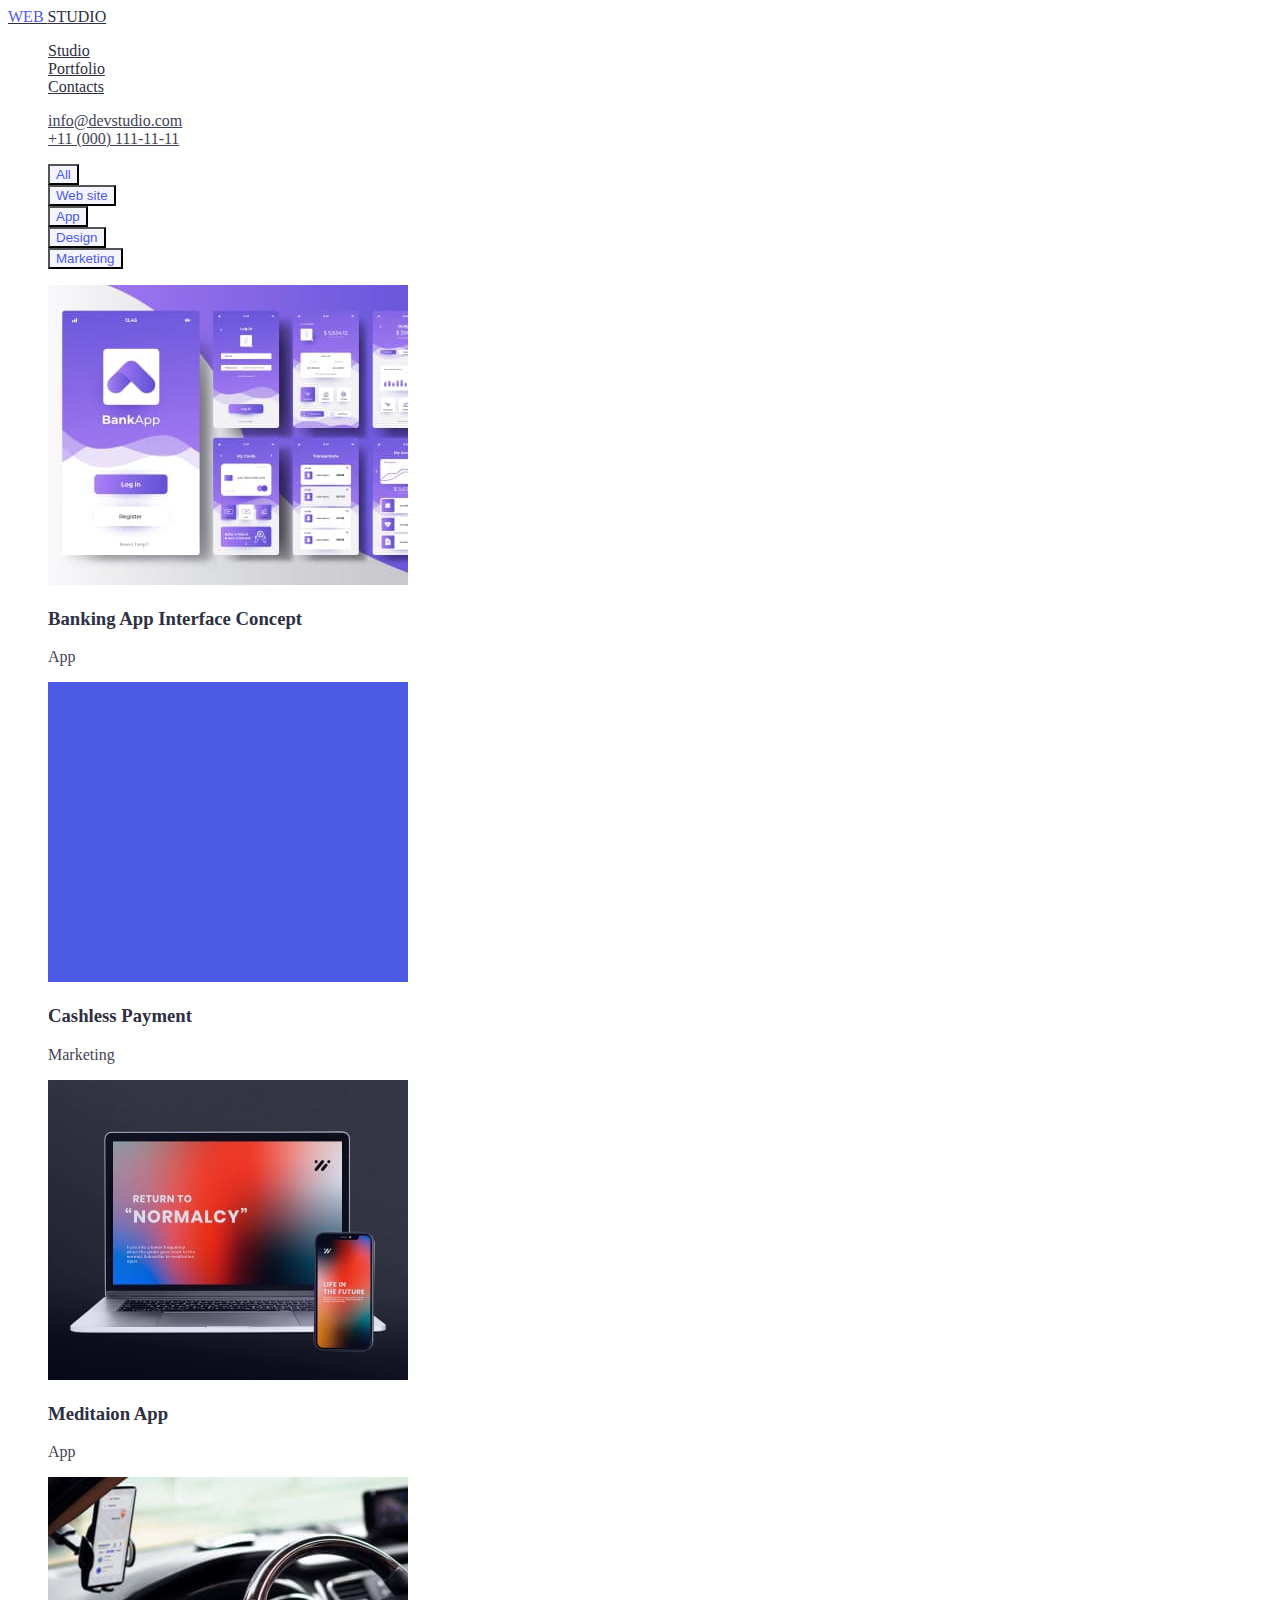
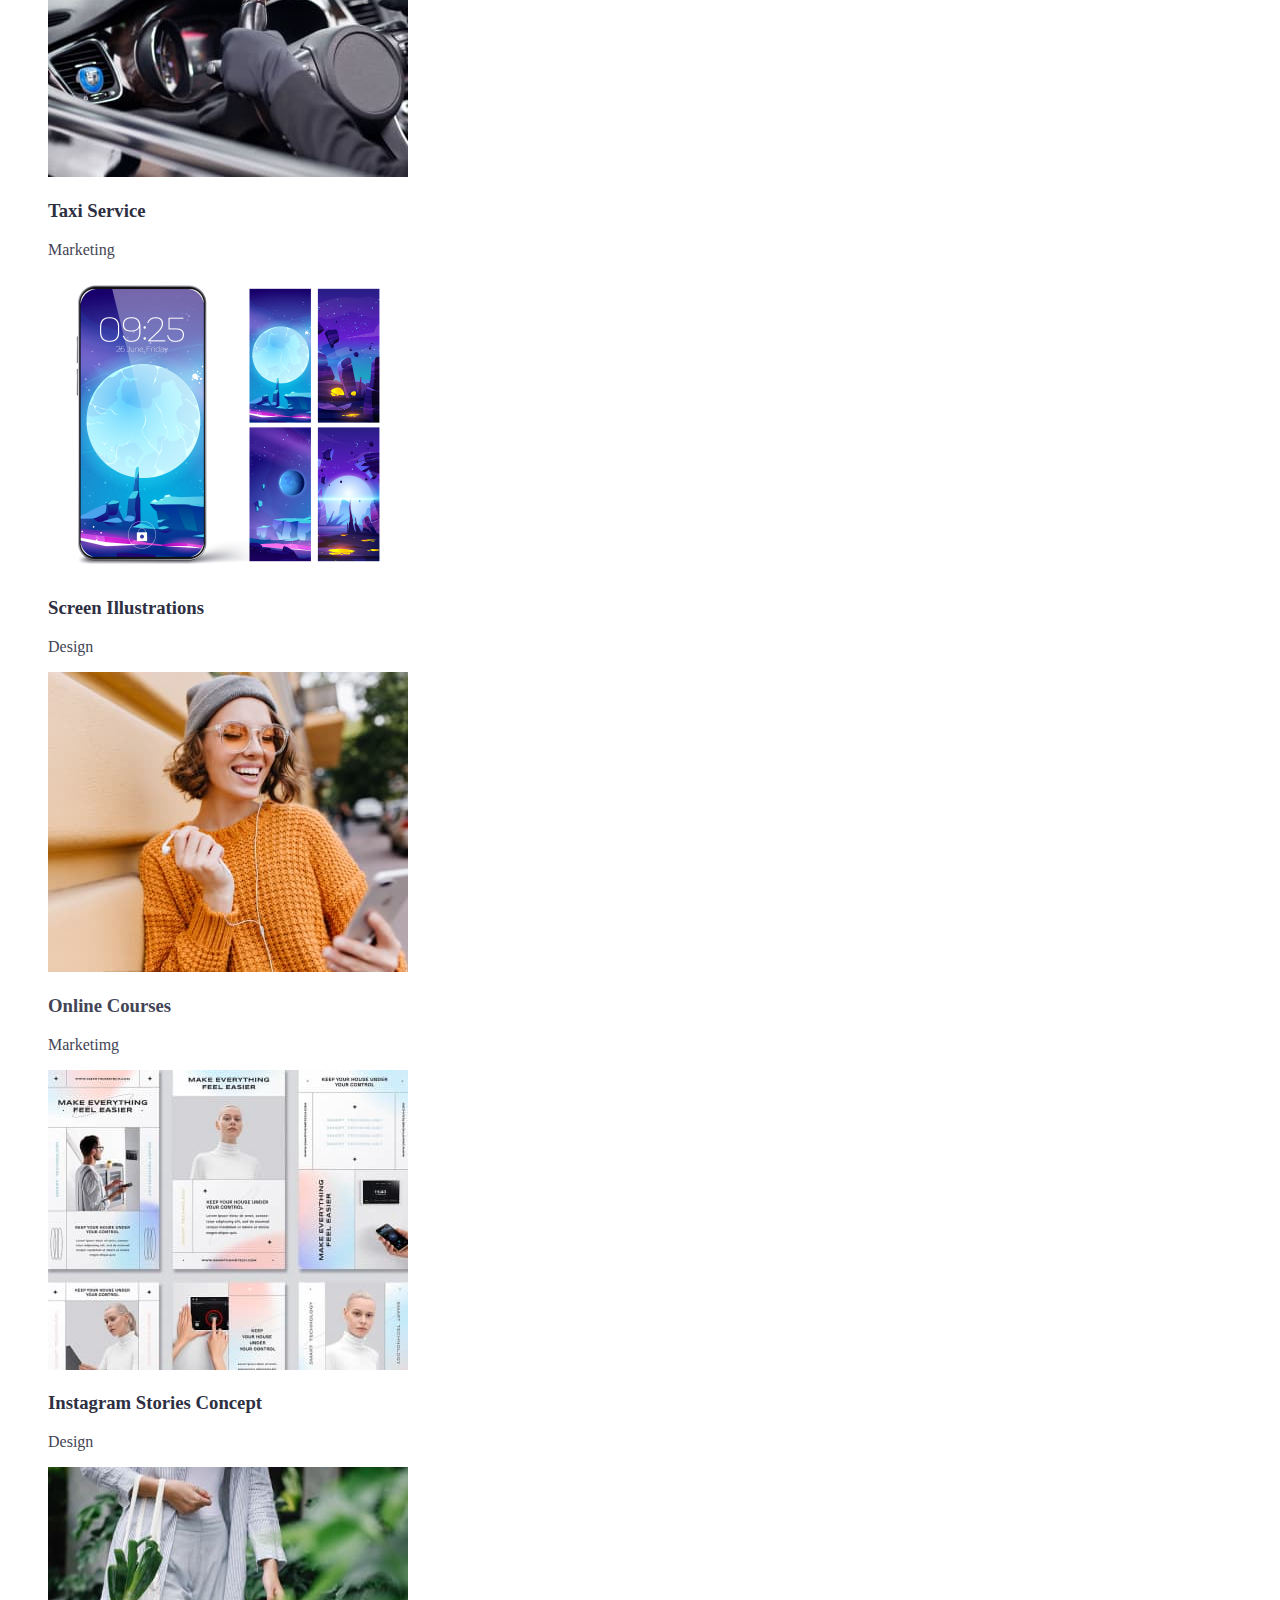
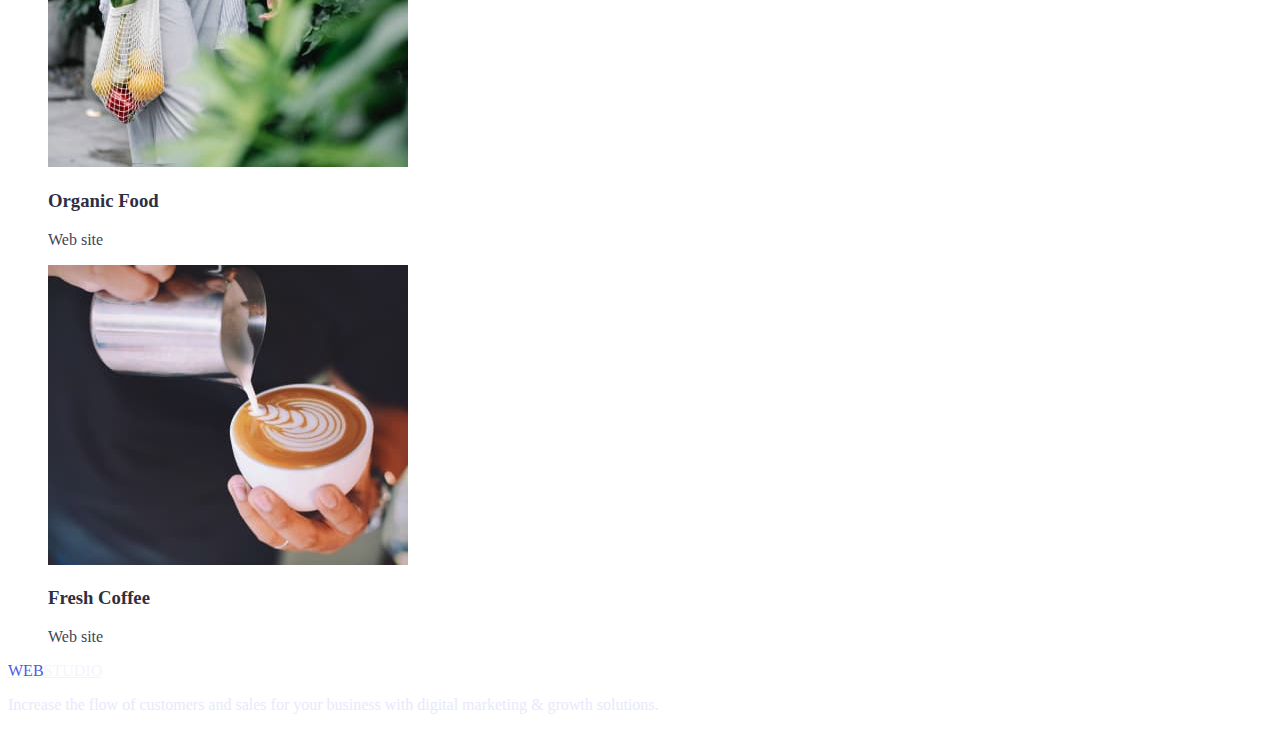
==== portfolio.html @ 8b682144 "css" ====
<!DOCTYPE html>
<html lang="en">
  <head>
    <meta charset="UTF-8" />
    <meta http-equiv="X-UA-Compatible" content="IE=edge" />
    <meta name="viewport" content="width=device-width, initial-scale=1.0" />
    <title>Portfolio</title>
    <link rel="stylesheet" href="./css/styles.css" />
  </head>
  <body>
    <header>
      <a href="./index.html" class="logo">
        <span class="webtext"> WEB </span> STUDIO
      </a>
      <nav>
        <ul class="site-nav">
          <li><a href="./index.html" class="link">Studio</a></li>
          <li><a href="./portfolio.html" class="link">Portfolio</a></li>
          <li><a href="" class="link">Contacts</a></li>
        </ul>
      </nav>

      <ul class="auth-nav">
        <li>
          <a href="mailto:info@devstudio.com">info@devstudio.com</a>
        </li>
        <li>
          <a href="tel:+110001111111">+11 (000) 111-11-11</a>
        </li>
      </ul>
    </header>

    <main>
      <section>
        <ul>
          <li><button type="button" class="filterbutton">All</button></li>
          <li><button type="button" class="filterbutton">Web site</button></li>
          <li><button type="button" class="filterbutton">App</button></li>
          <li><button type="button" class="filterbutton">Design</button></li>
          <li><button type="button" class="filterbutton">Marketing</button></li>
        </ul>
      </section>

      <section>
        <ul>
          <li>
            <img
              src="./images/portfolioimg1.jpg"
              alt="Banking App"
              width="360"
              height="300"
            />
            <h3 class="card-title">Banking App Interface Concept</h3>
            <p>App</p>
          </li>
          <li>
            <img
              src="./images/portfolioimg2.jpg"
              alt="Cashless Payment"
              width="360"
              height="300"
            />
            <h3 class="card-title">Cashless Payment</h3>
            <p>Marketing</p>
          </li>
          <li>
            <img
              src="./images/portfolioimg3.jpg"
              alt="App"
              width="360"
              height="300"
            />
            <h3 class="card-title">Meditaion App</h3>
            <p>App</p>
          </li>
          <li>
            <img
              src="./images/portfolioimg4.jpg"
              alt="Taxi Service"
              width="360"
              height="300"
            />
            <h3 class="card-title">Taxi Service</h3>
            <p>Marketing</p>
          </li>
          <li>
            <img
              src="./images/portfolioimg5.jpg"
              alt="Screen Illustrations"
              width="360"
              height="300"
            />
            <h3 class="card-title">Screen Illustrations</h3>
            <p>Design</p>
          </li>
          <li>
            <img
              src="./images/portfolioimg6.jpg"
              alt="Online Courses"
              width="360"
              height="300"
            />
            <h3 class="scard-title">Online Courses</h3>
            <p>Marketimg</p>
          </li>
          <li>
            <img
              src="./images/portfolioimg7.jpg"
              alt="Instagram Stories Concept"
              width="360"
              height="300"
            />
            <h3 class="card-title">Instagram Stories Concept</h3>
            <p>Design</p>
          </li>
          <li>
            <img
              src="./images/portfolioimg8.jpg"
              alt="Organic food"
              width="360"
              height="300"
            />
            <h3 class="card-title">Organic Food</h3>
            <p>Web site</p>
          </li>
          <li>
            <img
              src="./images/portfolioimg9.jpg"
              alt="Fresh Coffee"
              width="360"
              height="300"
            />
            <h3 class="card-title">Fresh Coffee</h3>
            <p>Web site</p>
          </li>
        </ul>
      </section>
    </main>

    <footer>
      <a href="./index.html" class="footer-logo">
        <span class="webtext">WEB</span>STUDIO
      </a>
      <p class="footer-text">
        Increase the flow of customers and sales for your business with digital
        marketing & growth solutions.
      </p>
    </footer>
  </body>
</html>
---- css/styles.css ----
/* колір заголовків, навігації  color: #2E2F42; */
/* колір тексту color: #434455; */
/* колір лого  ВЕБ color: #4D5AE5; */
/* колір посилань background: #4D5AE5; */
/* колір тексту футера color: #E7E9FC; */
/* колір лого футер СТУДІО та фону сект  color: #F4F4FD; */


:root {
    --main-text-color: #434455;
    --title-text-color: #2E2F42;
    --accent-text-color: #4D5AE5;
    --main-bg-color: #ffffff;
    --secondary-bg-color: #F4F4FD;
}

ul {
    list-style: none;
}

  body {
    background-color: var(--main-bg-color);
    color: var(--main-text-color);
}

.logo {
    color: var(--title-text-color);
}

.webtext {
    color: var(--accent-text-color);
}

.site-nav .link {
color: var(--title-text-color);
}

.auth-nav a {
    color: var(--main-text-color);
}

.site-nav .link:hover, .site-nav .link:focus {
    color:var(--main-text-color);}

.site-nav .link:active {
    color: var(--accent-text-color);
}

.auth-nav a:hover, .auth-nav a:focus {
    color: var(--accent-text-color);
}


.orderbutton {
background-color: var(--accent-text-color);
color: var(--main-bg-color);
}


.section-title {
    color:var(--title-text-color);
}

.features-title {
    color: var(--title-text-color);
}

.team-name {
    color: var(--title-text-color);
}

.card-title {
    color: var(--title-text-color);
}


.filterbutton {
    background-color: var(--secondary-bg-color);
    color: var(--accent-text-color);
}

.footer-text {
    color: #E7E9FC;
}

.footer-logo {
    color: #F4F4FD;
}
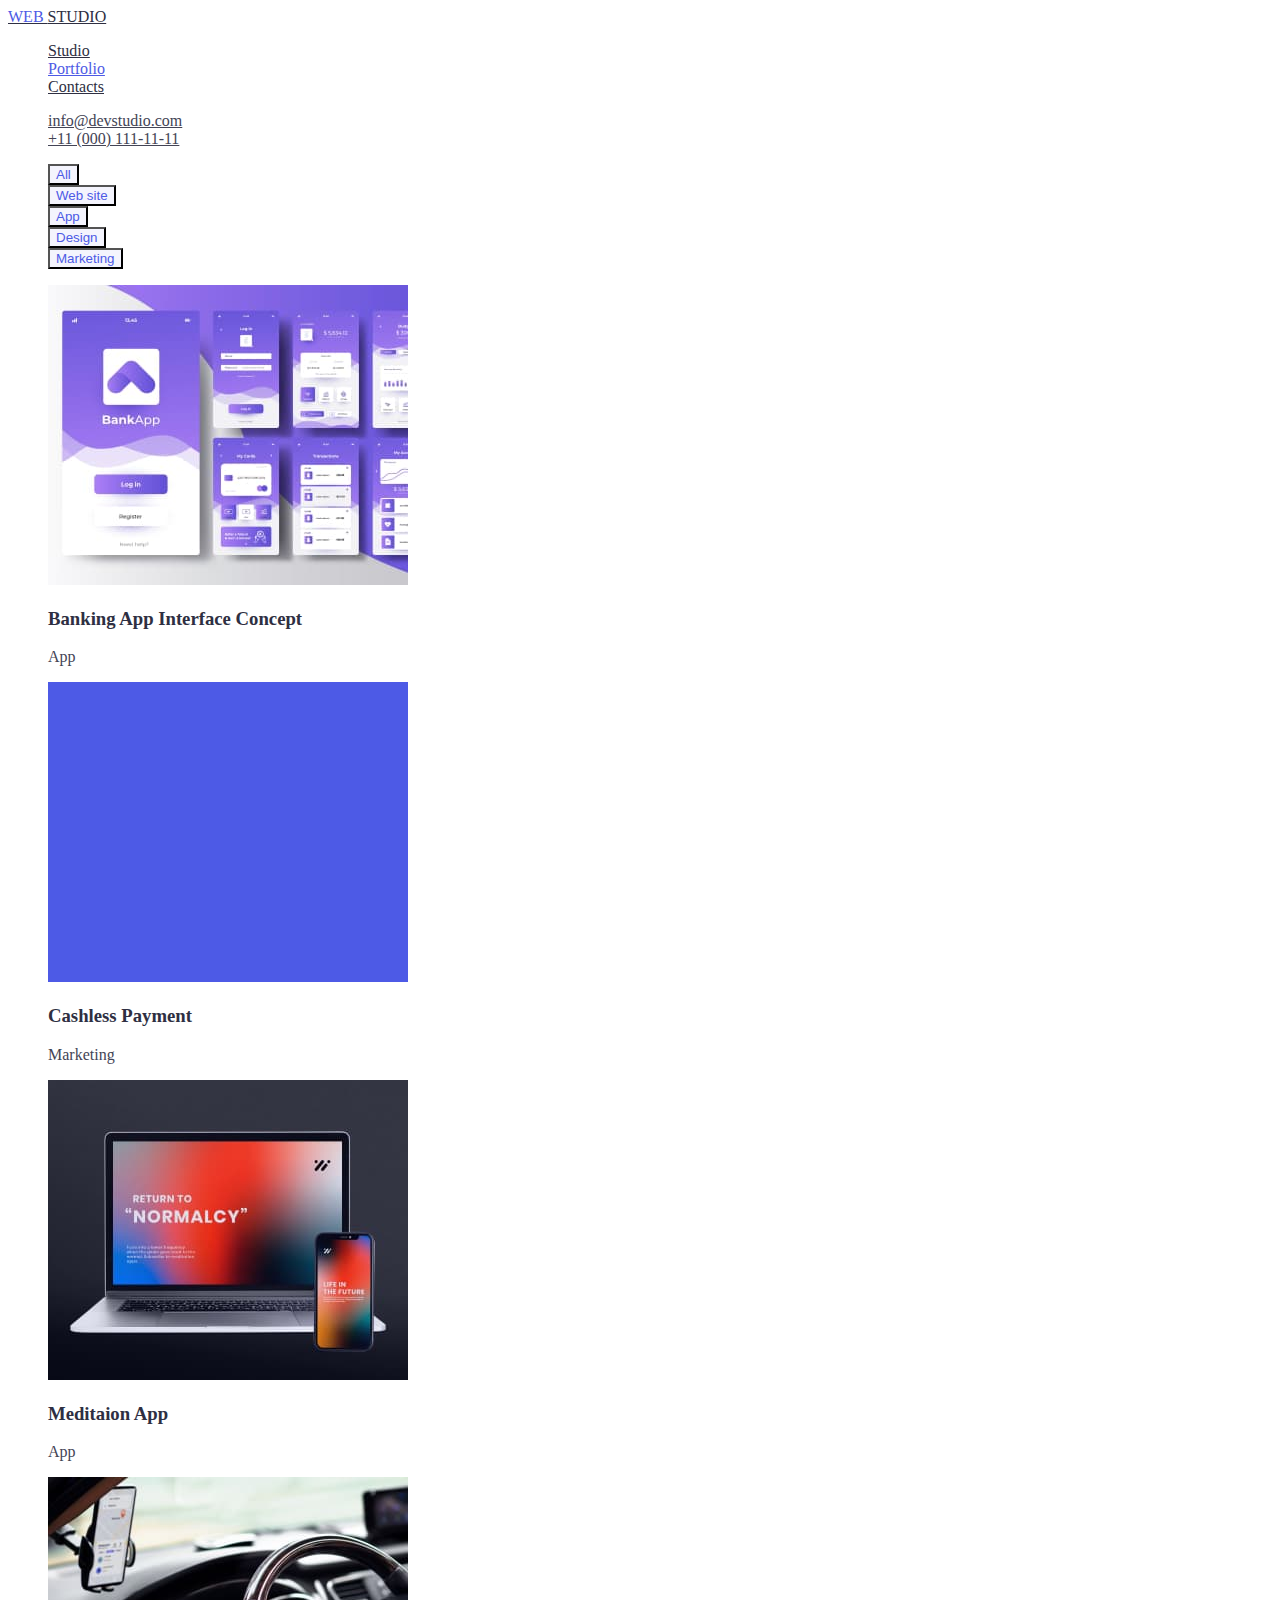
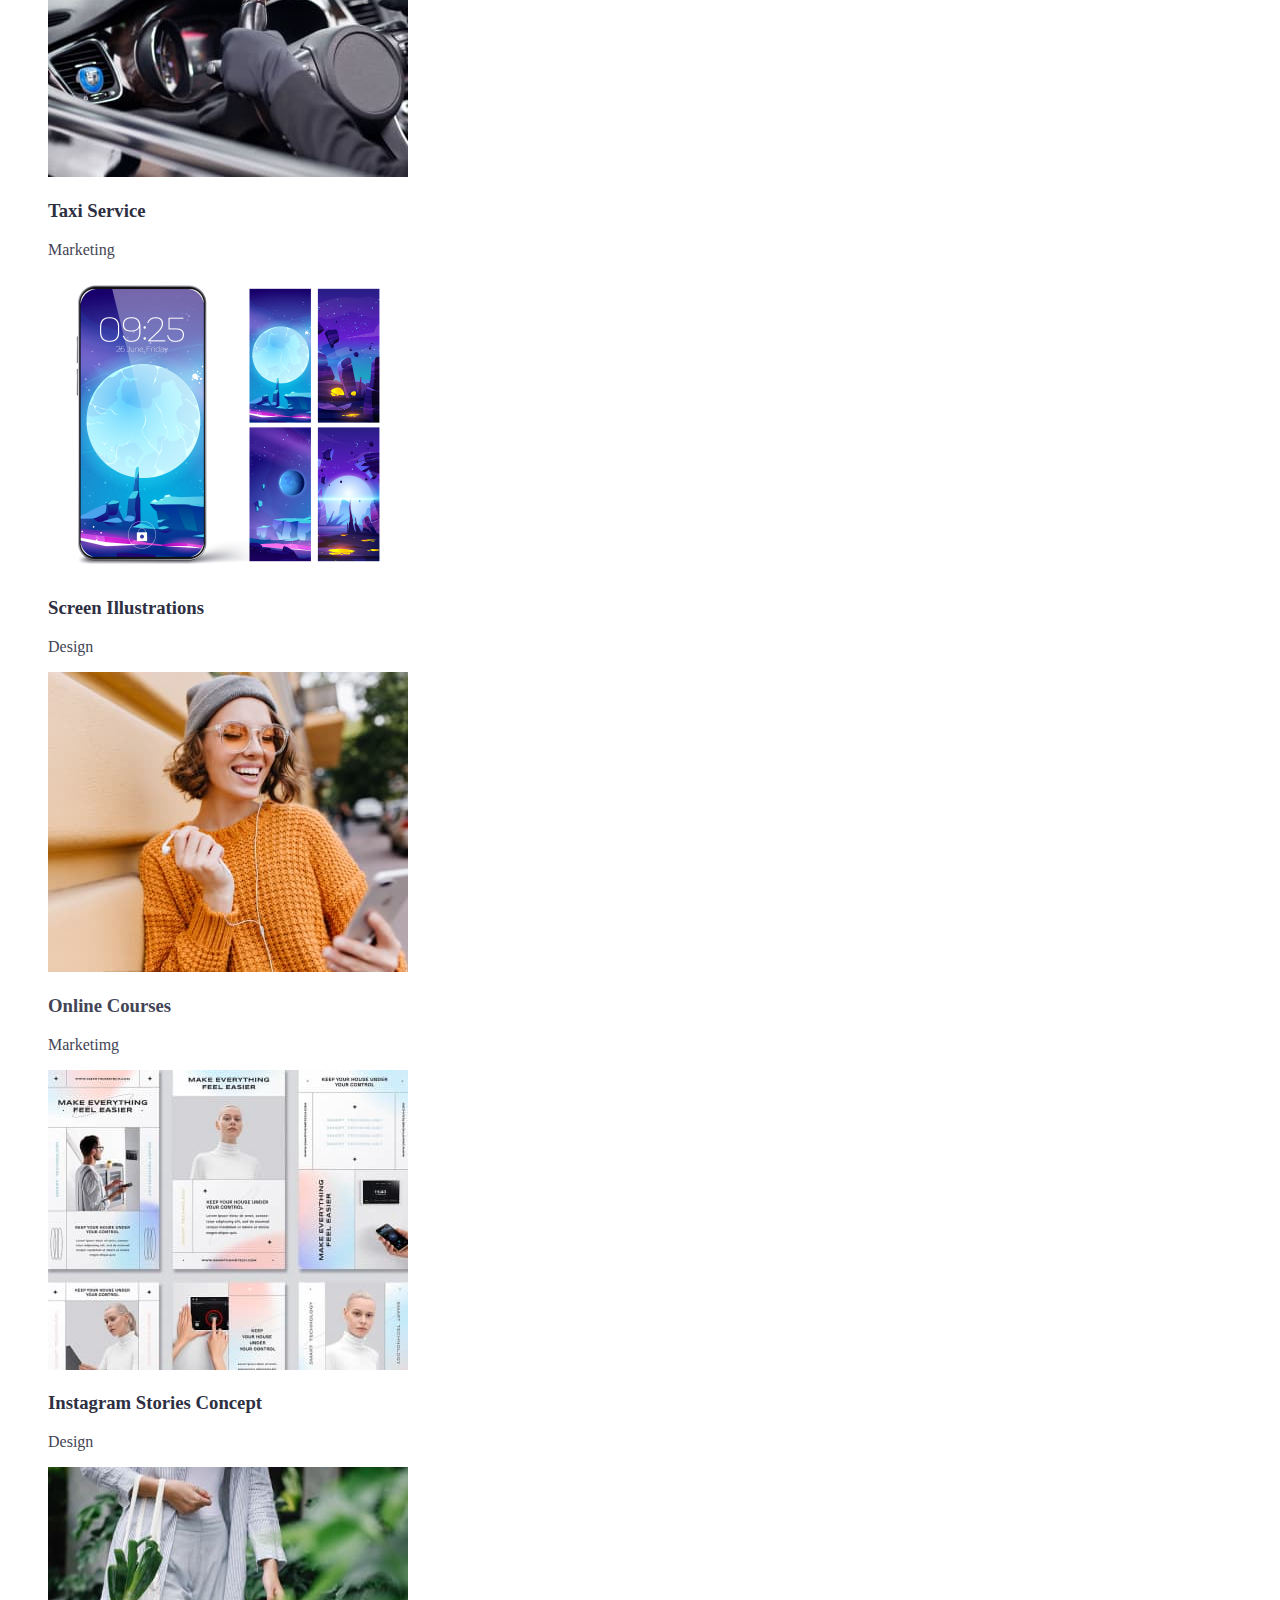
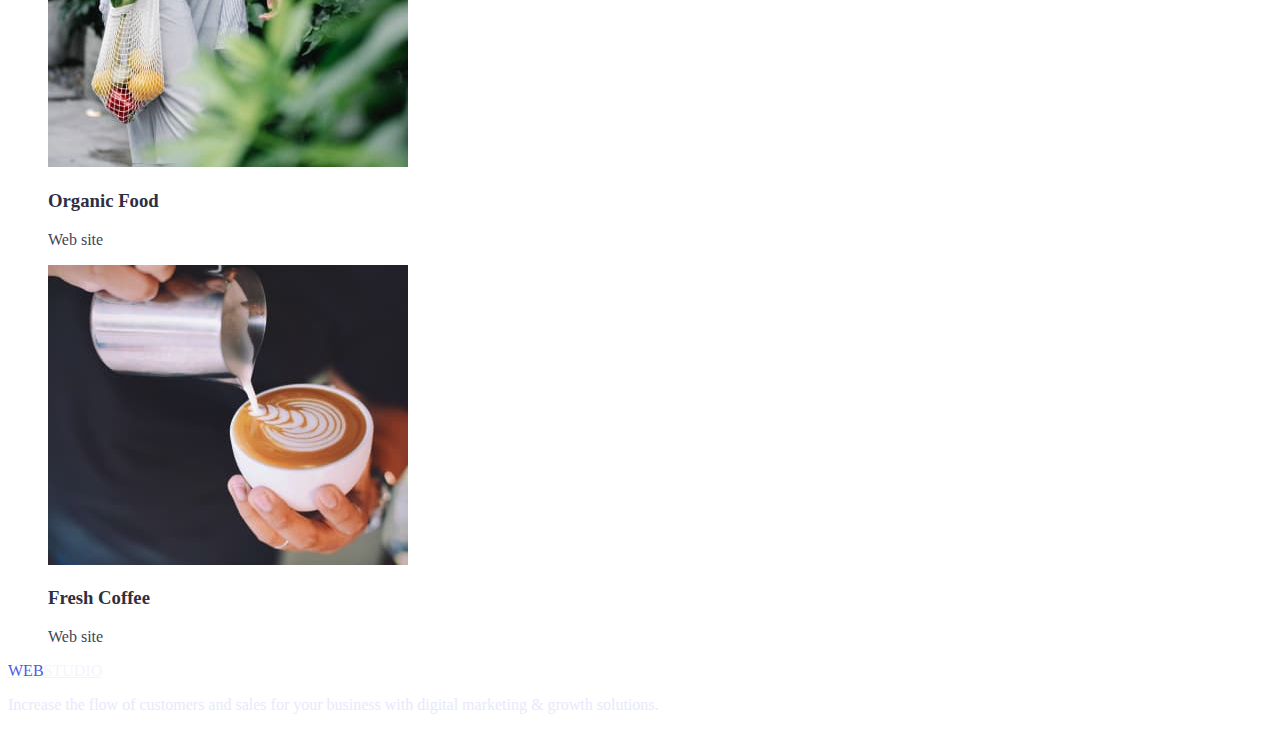
==== commit 0a4fed86: "css" ====
--- a/portfolio.html
+++ b/portfolio.html
@@ -15,7 +15,7 @@
       <nav>
         <ul class="site-nav">
           <li><a href="./index.html" class="link">Studio</a></li>
-          <li><a href="./portfolio.html" class="link">Portfolio</a></li>
+          <li><a href="./portfolio.html" class="link current">Portfolio</a></li>
           <li><a href="" class="link">Contacts</a></li>
         </ul>
       </nav>
--- a/css/styles.css
+++ b/css/styles.css
@@ -34,6 +34,10 @@
 .site-nav .link {
 color: var(--title-text-color);
 }
+
+.site-nav .link.current {
+    color: var(--accent-text-color);
+    }
 
 .auth-nav a {
     color: var(--main-text-color);
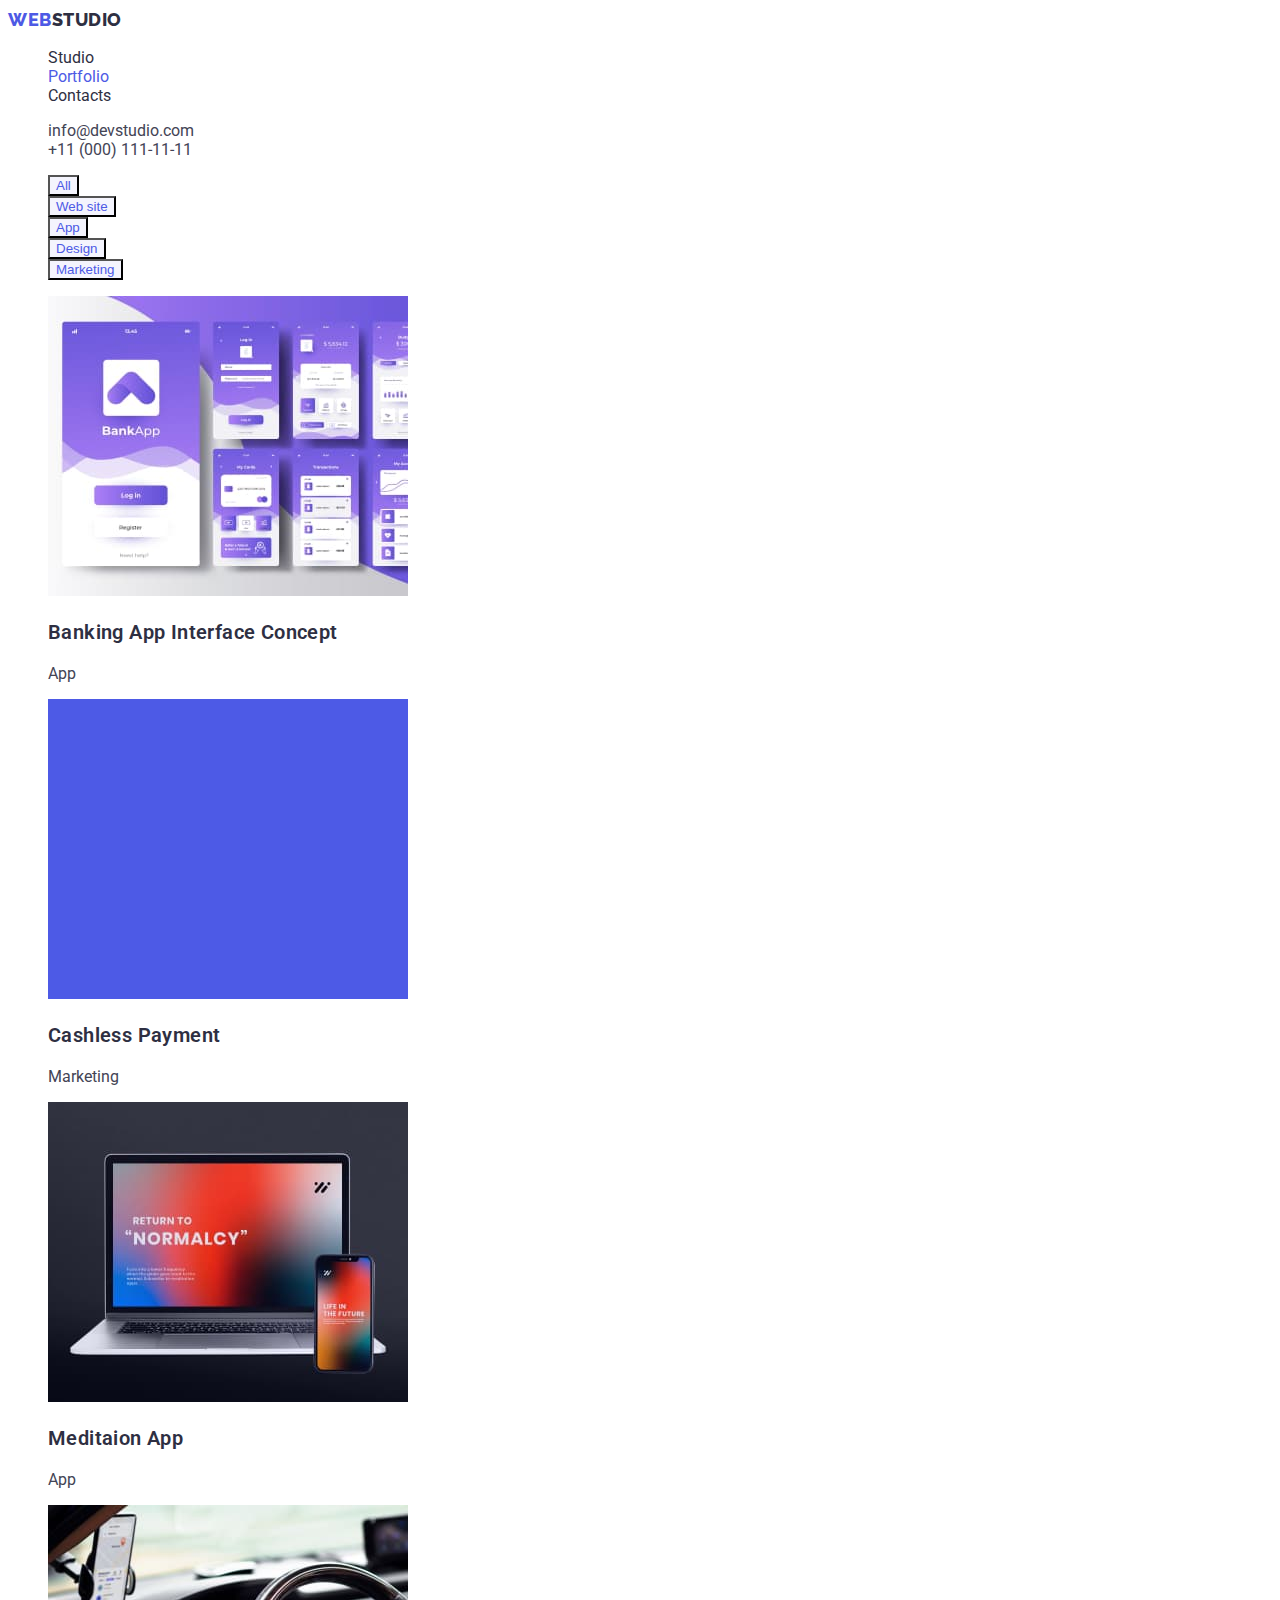
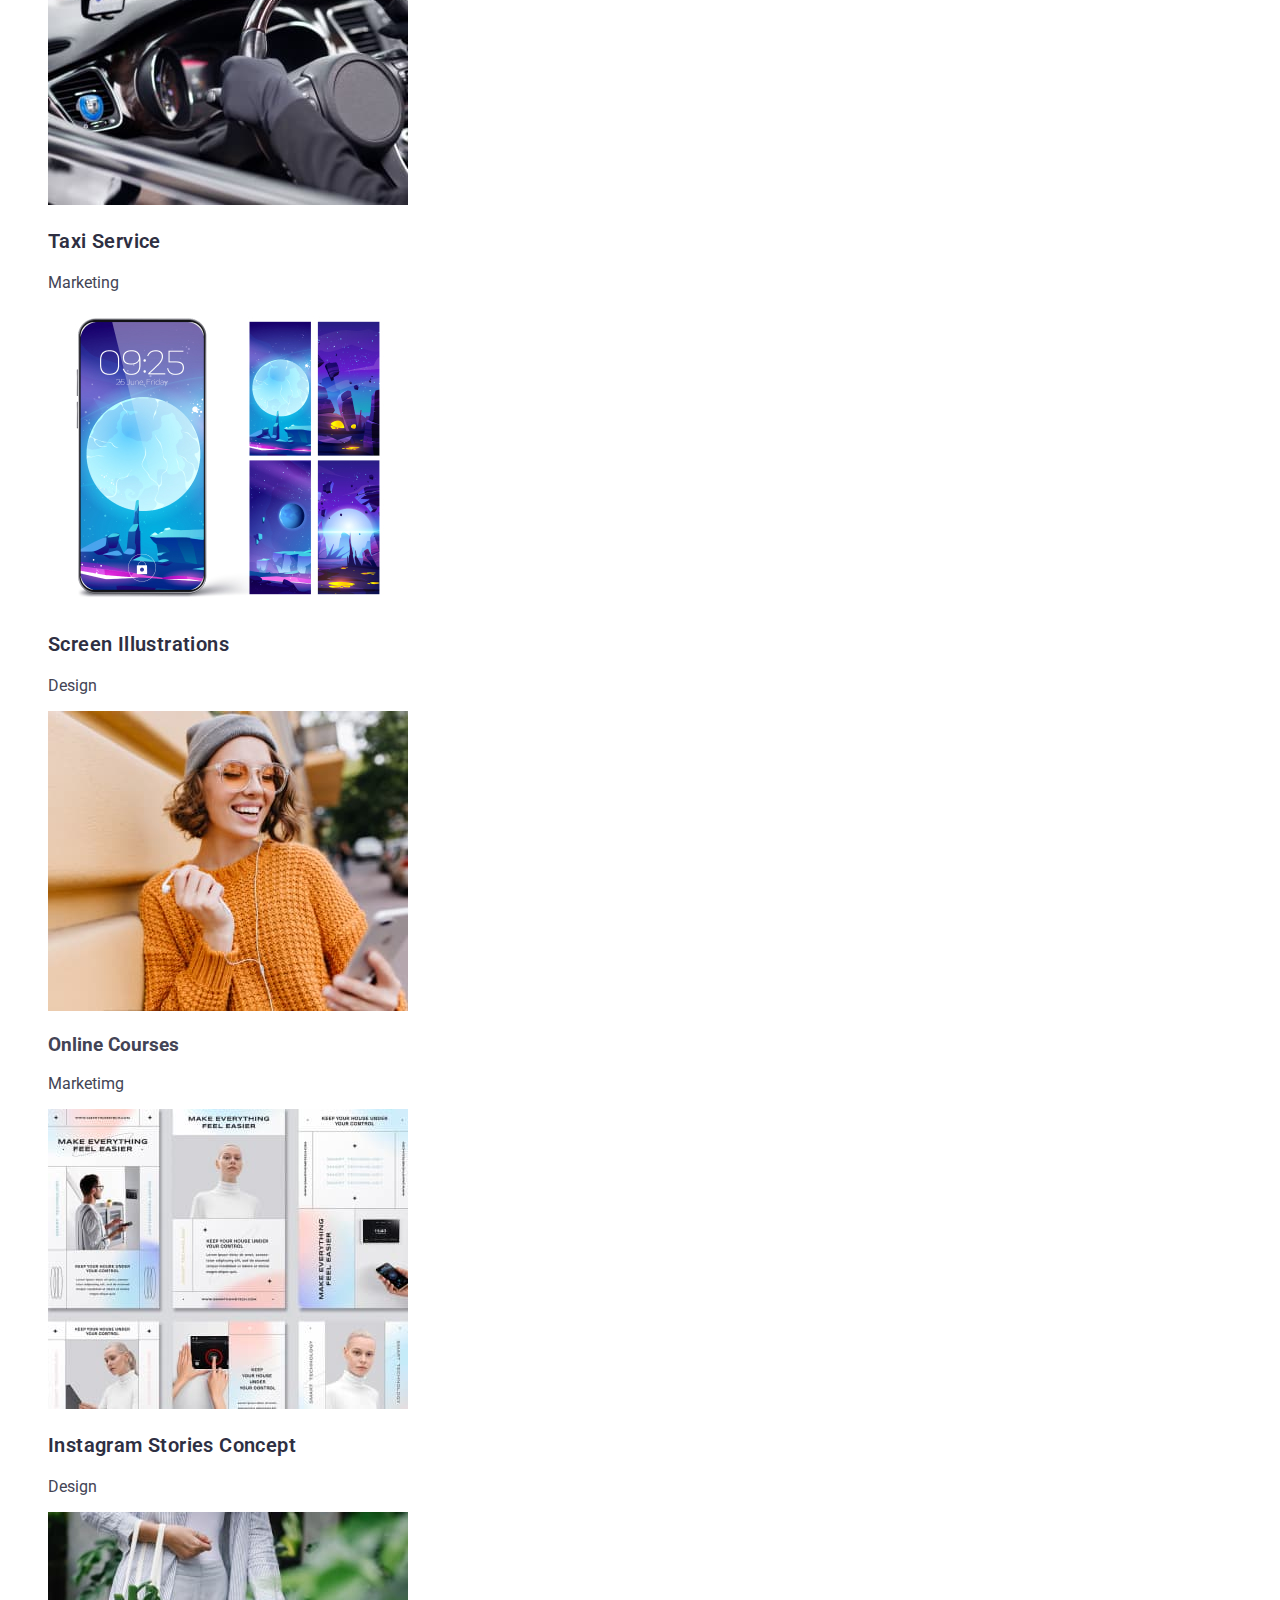
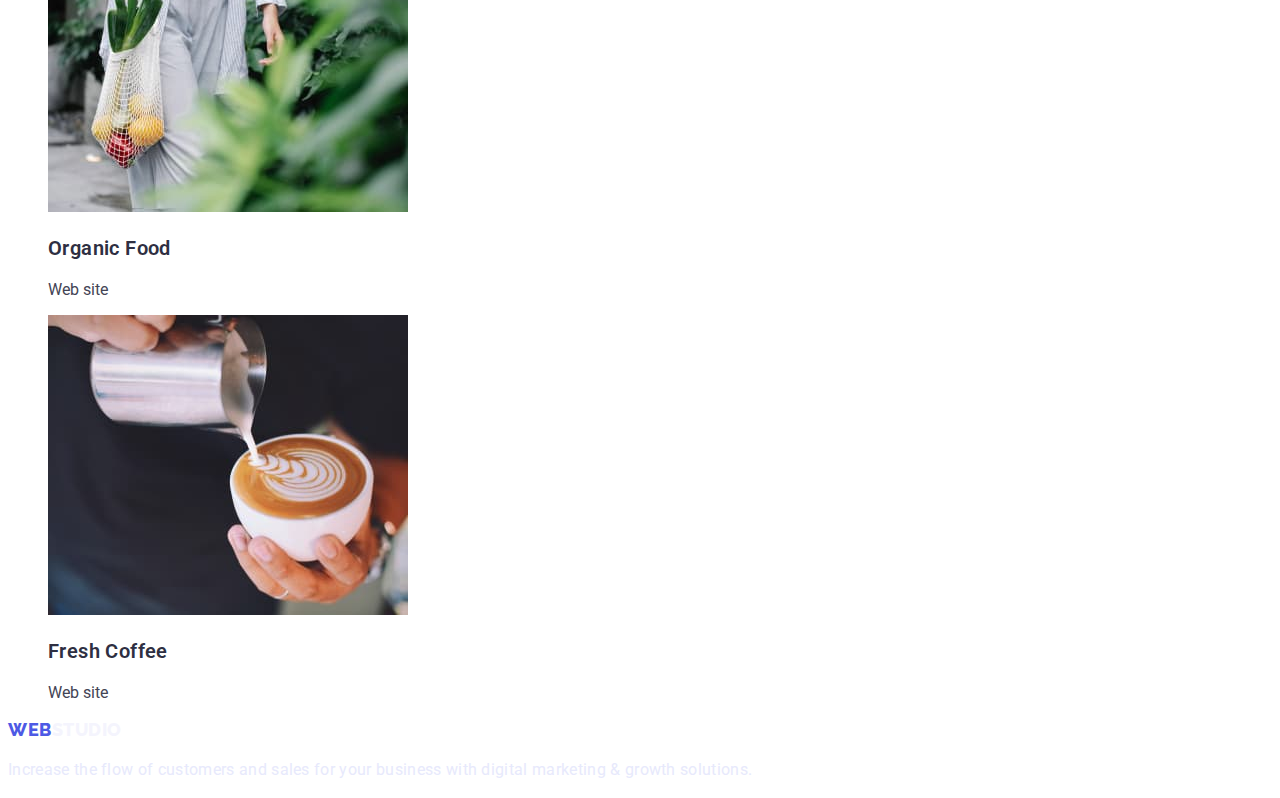
==== commit a48b4469: "final hw2" ====
--- a/portfolio.html
+++ b/portfolio.html
@@ -6,32 +6,39 @@
     <meta name="viewport" content="width=device-width, initial-scale=1.0" />
     <title>Portfolio</title>
     <link rel="stylesheet" href="./css/styles.css" />
+
+    <link rel="preconnect" href="https://fonts.googleapis.com" />
+    <link rel="preconnect" href="https://fonts.gstatic.com" crossorigin />
+    <link
+      href="https://fonts.googleapis.com/css2?family=Raleway:wght@700&family=Roboto:wght@400;500;700;900&display=swap"
+      rel="stylesheet"
+    />
   </head>
   <body>
     <header>
-      <a href="./index.html" class="logo">
-        <span class="webtext"> WEB </span> STUDIO
+      <a href="./index.html" class="logo lineout logo-text">
+        <span class="webtext">WEB</span>STUDIO
       </a>
       <nav>
         <ul class="site-nav">
-          <li><a href="./index.html" class="link">Studio</a></li>
-          <li><a href="./portfolio.html" class="link current">Portfolio</a></li>
-          <li><a href="" class="link">Contacts</a></li>
+          <li><a href="./index.html" class="link lineout">Studio</a></li>
+          <li><a href="./portfolio.html" class="link link-current lineout">Portfolio</a></li>
+          <li><a href="" class="link lineout">Contacts</a></li>
         </ul>
       </nav>
 
       <ul class="auth-nav">
         <li>
-          <a href="mailto:info@devstudio.com">info@devstudio.com</a>
+          <a href="mailto:info@devstudio.com" class="lineout" >info@devstudio.com</a>
         </li>
         <li>
-          <a href="tel:+110001111111">+11 (000) 111-11-11</a>
+          <a href="tel:+110001111111" class="lineout" >+11 (000) 111-11-11</a>
         </li>
       </ul>
     </header>
 
     <main>
-      <section>
+      <section class="filter">
         <ul>
           <li><button type="button" class="filterbutton">All</button></li>
           <li><button type="button" class="filterbutton">Web site</button></li>
@@ -41,7 +48,7 @@
         </ul>
       </section>
 
-      <section>
+      <section class="poducts">
         <ul>
           <li>
             <img
@@ -138,7 +145,7 @@
     </main>
 
     <footer>
-      <a href="./index.html" class="footer-logo">
+      <a href="./index.html" class="footer-logo lineout">
         <span class="webtext">WEB</span>STUDIO
       </a>
       <p class="footer-text">
--- a/css/styles.css
+++ b/css/styles.css
@@ -18,60 +18,146 @@
     list-style: none;
 }
 
+.lineout {
+    text-decoration: none;
+}
+
+
   body {
     background-color: var(--main-bg-color);
     color: var(--main-text-color);
-}
-
-.logo {
-    color: var(--title-text-color);
+    font-family: 'Roboto', sans-serif;
+}
+
+
+/* ======================== HEADER================== */
+
+
+.logo-text {
+font-family: 'Raleway';
+font-weight: 800;
+font-size: 18px;
+line-height: 1.33;
+letter-spacing: 0.03em;
+text-transform: uppercase;
+color: var(--title-text-color)
 }
 
 .webtext {
-    color: var(--accent-text-color);
+color: var(--accent-text-color);
 }
 
 .site-nav .link {
 color: var(--title-text-color);
 }
 
-.site-nav .link.current {
+.site-nav .link-current {
     color: var(--accent-text-color);
     }
+
+
+.site-nav .link:hover, 
+.site-nav .link:focus {
+    color:var(--main-text-color);}
+
+
+.site-nav .link:active {
+    color: var(--accent-text-color);
+}
+
+
+
 
 .auth-nav a {
     color: var(--main-text-color);
 }
 
-.site-nav .link:hover, .site-nav .link:focus {
-    color:var(--main-text-color);}
-
-.site-nav .link:active {
-    color: var(--accent-text-color);
-}
-
-.auth-nav a:hover, .auth-nav a:focus {
-    color: var(--accent-text-color);
-}
+
+.auth-nav a:hover, 
+.auth-nav a:focus {
+    color: var(--accent-text-color);
+}
+
+
+
+
+/* ==========================HERO====================== */
+
+ /* .hero { 
+position: absolute;
+width: 1440px;
+height: 603px;
+left: 0px;
+top: 72px; 
+background: #2E2F42;
+  }   */
+
+.main-title {
+    /* font-family: 'Roboto', sans-serif; */
+    font-weight: 600;
+    font-size: 56px;
+    line-height: 1.07;
+    text-align: center;
+    letter-spacing: 0.02em;   
+    /* color: var(--main-bg-color); */
+}
+
 
 
 .orderbutton {
 background-color: var(--accent-text-color);
 color: var(--main-bg-color);
-}
-
+cursor: pointer;
+}
+
+
+
+/* ===========================BODY==================== */
 
 .section-title {
-    color:var(--title-text-color);
+color:var(--title-text-color);
+/* font-family: 'Roboto', sans-serif; */
+font-weight: 600;
+font-size: 36px;
+line-height: 1.11;
+text-align: center;
+letter-spacing: 0.02em;
+text-transform: capitalize;
+
 }
 
 .features-title {
-    color: var(--title-text-color);
-}
+color: var(--title-text-color);
+/* font-family: 'Roboto', sans-serif; */
+font-weight: 600;
+font-size: 20px;
+line-height: 1.2;
+letter-spacing: 0.02em;
+}
+
+
+
+.features p {
+/* font-family: 'Roboto', sans-serif; */
+font-size: 16px;
+line-height: 1.5;
+letter-spacing: 0.02em;
+}
+
+
 
 .team-name {
-    color: var(--title-text-color);
-}
+color: var(--title-text-color);
+/* font-family: 'Roboto', sans-serif; */
+font-weight: 600;
+font-size: 20px;
+line-height: 1.2;
+letter-spacing: 0.02em;
+}
+
+
+
+/* ========== PAGE PORTFOLIO====================== */
 
 .card-title {
     color: var(--title-text-color);
@@ -81,12 +167,45 @@
 .filterbutton {
     background-color: var(--secondary-bg-color);
     color: var(--accent-text-color);
-}
+    cursor: pointer;
+}
+
+.filterbutton:hover,
+.filterbutton:focus {
+    background-color: var(--accent-text-color);
+    color: var(--main-bg-color);
+}
+
+.card-title {
+    color: var(--title-text-color);
+    /* font-family: 'Roboto', sans-serif; */
+    font-weight: 600;
+    font-size: 20px;
+    line-height: 1.2;
+    letter-spacing: 0.02em; 
+}
+
+
+
+/* =====================FOOTER======================== */
+
+
+.footer-logo {
+    font-family: 'Raleway';
+    font-weight: 800;
+    font-size: 18px;
+    line-height: 1.33;
+    letter-spacing: 0.03em;
+    text-transform: uppercase;
+    color: var(--secondary-bg-color);
+    }
+
 
 .footer-text {
-    color: #E7E9FC;
-}
-
-.footer-logo {
-    color: #F4F4FD;
-}+font-size: 16px;
+line-height: 1.5;
+letter-spacing: 0.02em;
+color: #E7E9FC;
+    }
+
+
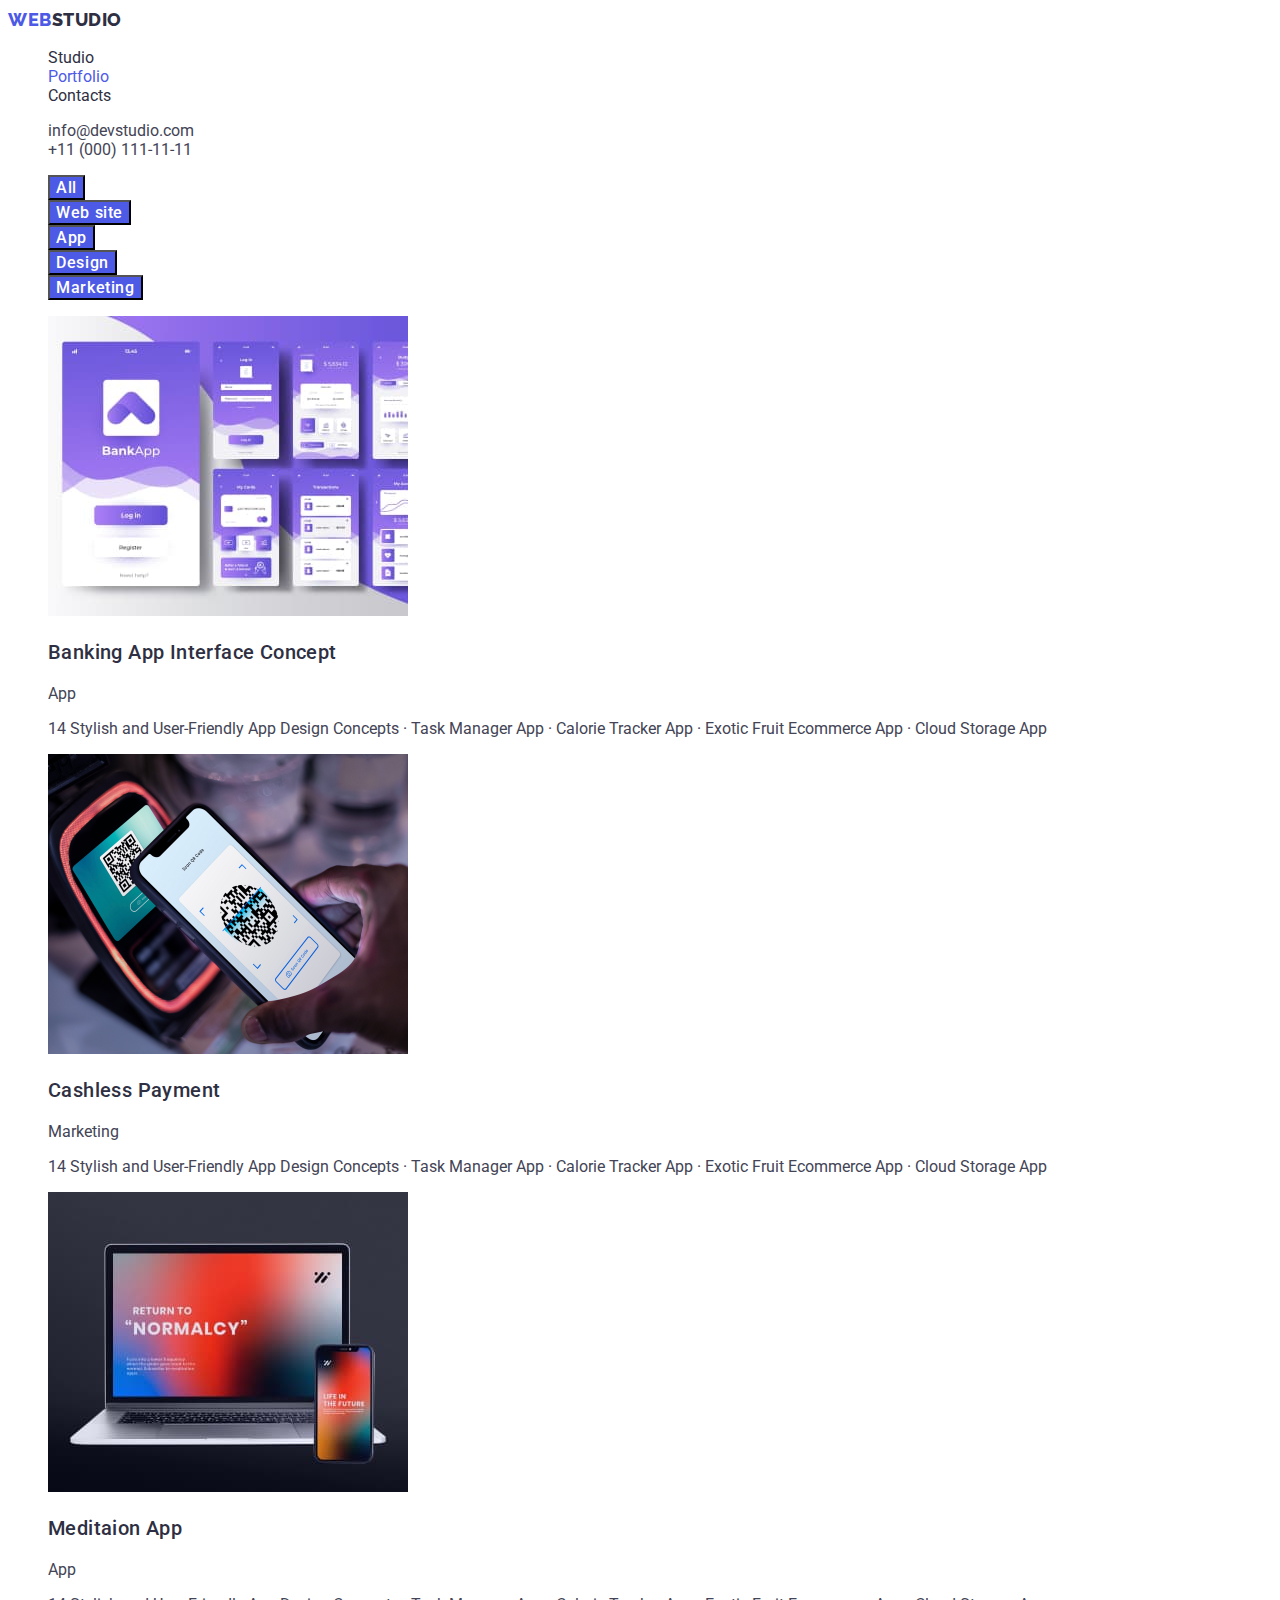
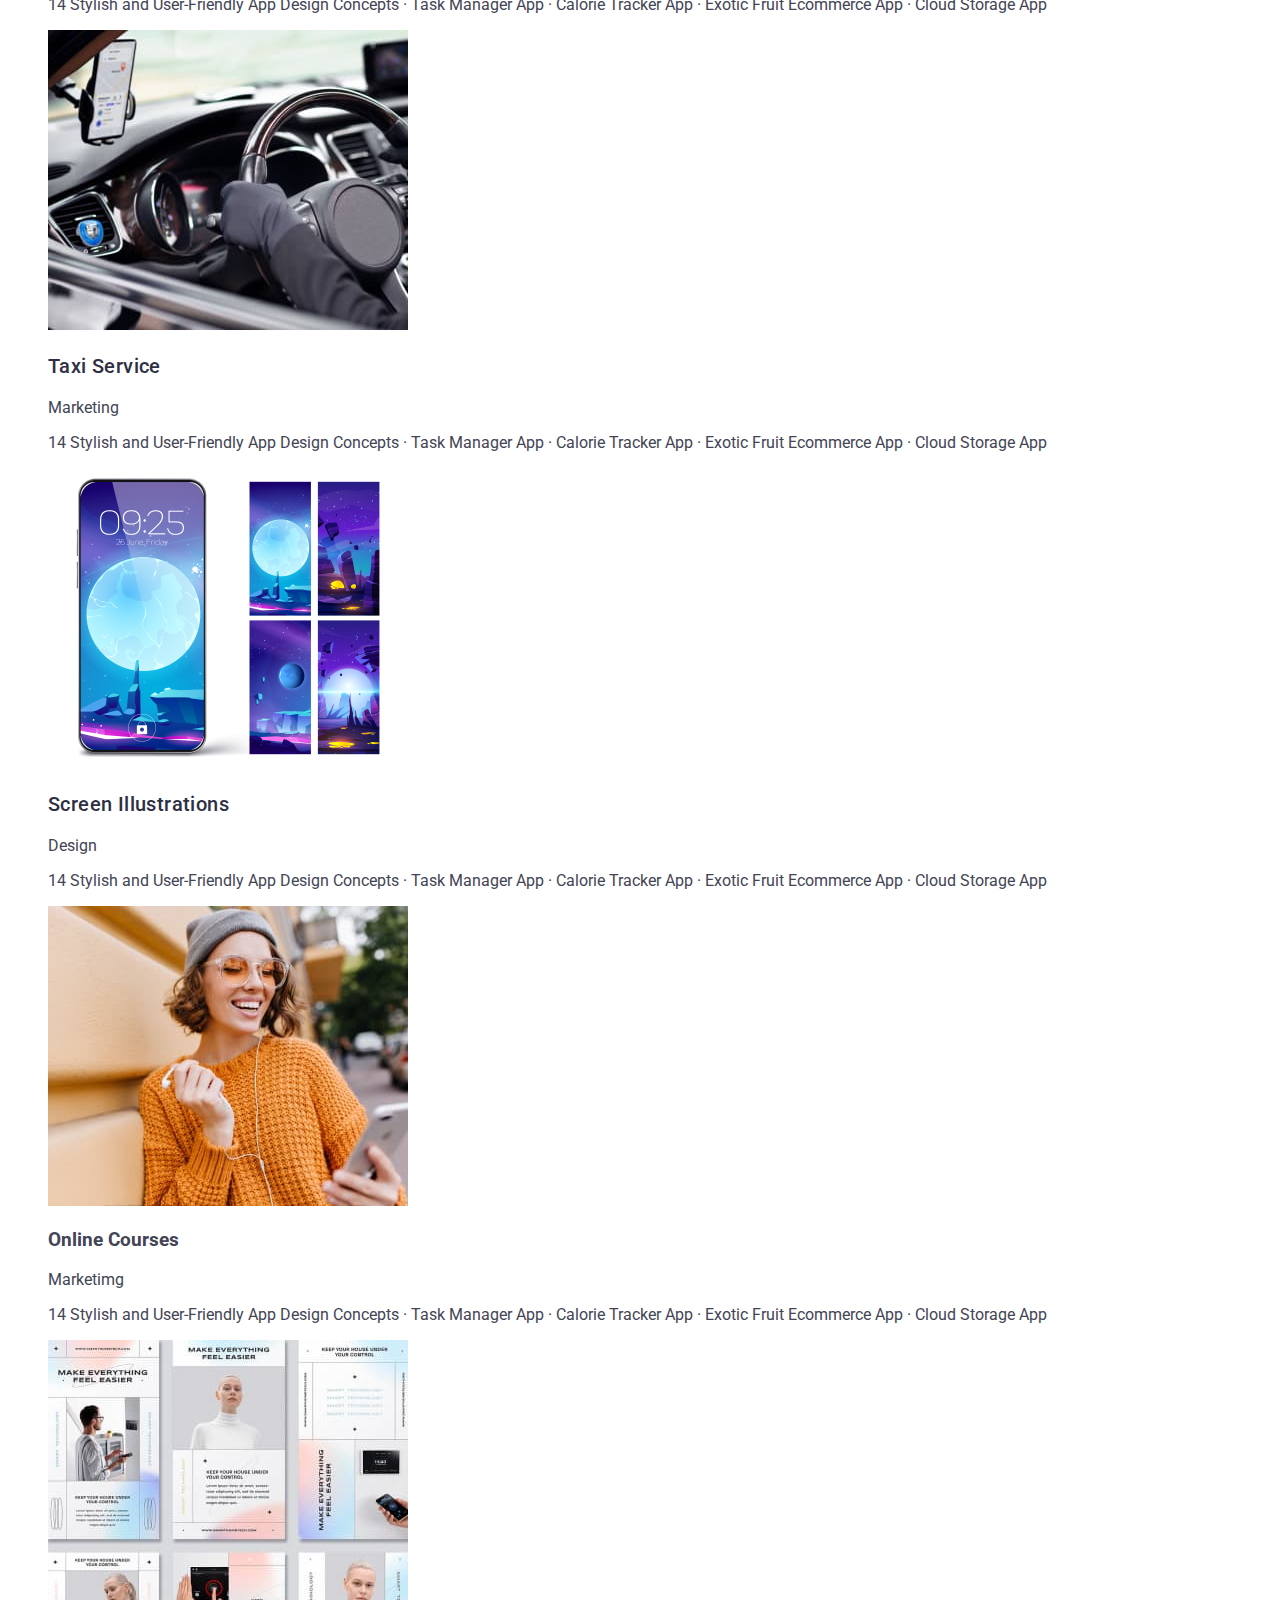
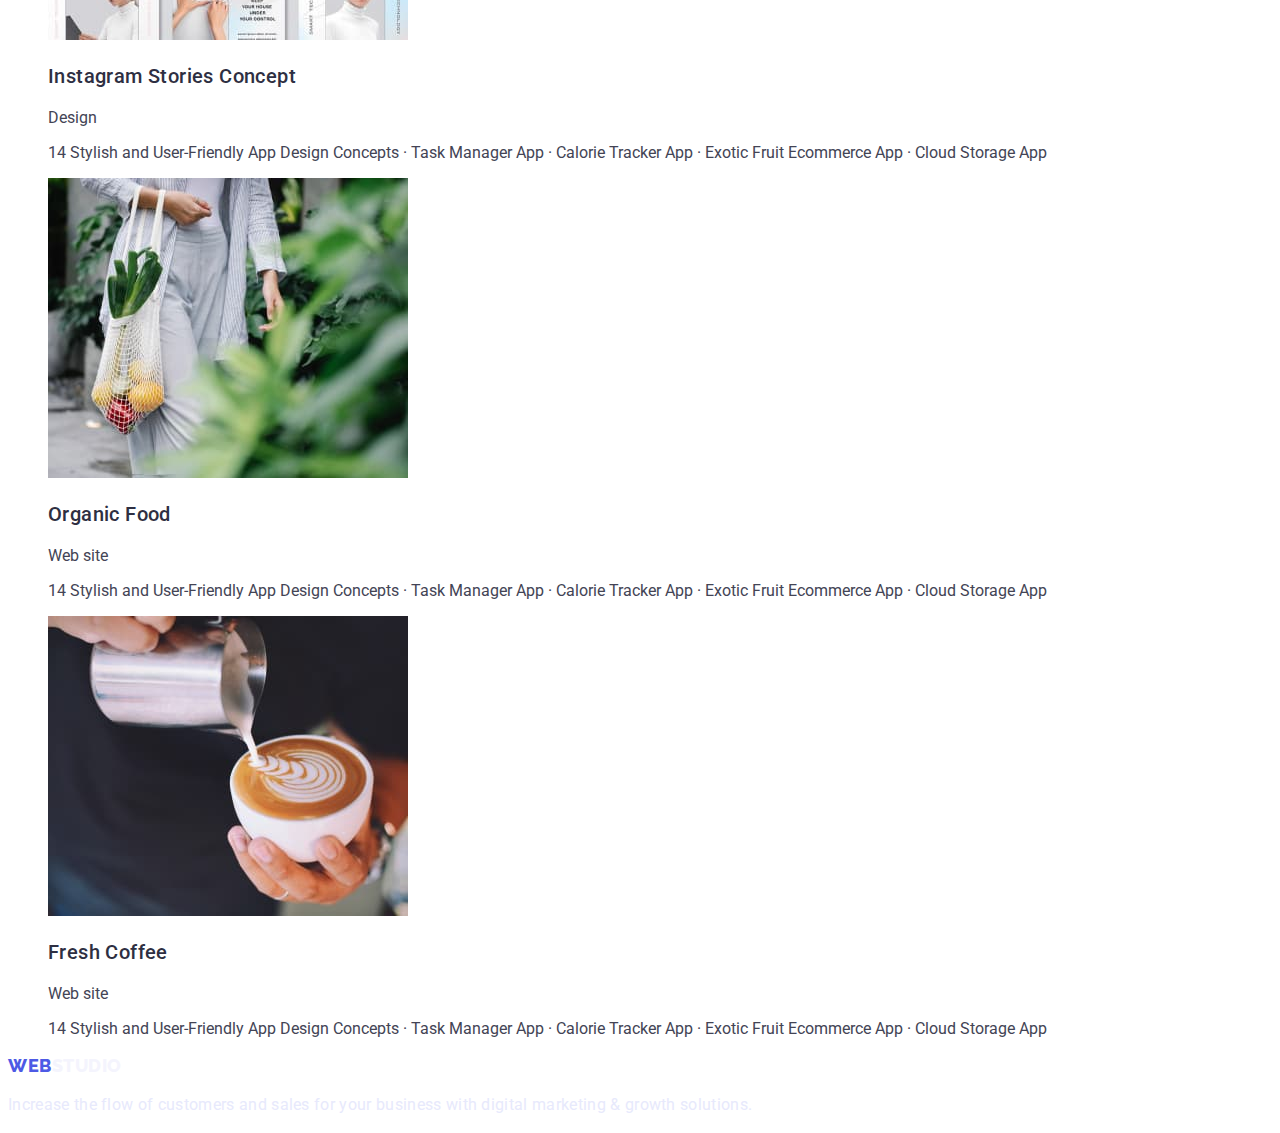
==== commit d54310ae: "correct hm2" ====
--- a/portfolio.html
+++ b/portfolio.html
@@ -5,14 +5,15 @@
     <meta http-equiv="X-UA-Compatible" content="IE=edge" />
     <meta name="viewport" content="width=device-width, initial-scale=1.0" />
     <title>Portfolio</title>
+    
+    <link rel="preconnect" href="https://fonts.googleapis.com">
+    <link rel="preconnect" href="https://fonts.gstatic.com" crossorigin>
+    <link href="https://fonts.googleapis.com/css2?family=Raleway:wght@800&family=Roboto:wght@400;500;700&display=swap" rel="stylesheet">
+
+
     <link rel="stylesheet" href="./css/styles.css" />
 
-    <link rel="preconnect" href="https://fonts.googleapis.com" />
-    <link rel="preconnect" href="https://fonts.gstatic.com" crossorigin />
-    <link
-      href="https://fonts.googleapis.com/css2?family=Raleway:wght@700&family=Roboto:wght@400;500;700;900&display=swap"
-      rel="stylesheet"
-    />
+   
   </head>
   <body>
     <header>
@@ -51,17 +52,22 @@
       <section class="poducts">
         <ul>
           <li>
-            <img
+            <a>
+              <img
               src="./images/portfolioimg1.jpg"
-              alt="Banking App"
+              alt="Cashless Payment"
               width="360"
               height="300"
             />
             <h3 class="card-title">Banking App Interface Concept</h3>
             <p>App</p>
+            <p>14 Stylish and User-Friendly App Design Concepts · Task Manager App 
+              · Calorie Tracker App · Exotic Fruit Ecommerce App · Cloud Storage App</p>
+            
           </li>
           <li>
-            <img
+            <a>
+              <img
               src="./images/portfolioimg2.jpg"
               alt="Cashless Payment"
               width="360"
@@ -69,9 +75,13 @@
             />
             <h3 class="card-title">Cashless Payment</h3>
             <p>Marketing</p>
+            <p>14 Stylish and User-Friendly App Design Concepts · Task Manager App 
+              · Calorie Tracker App · Exotic Fruit Ecommerce App · Cloud Storage App</p>
+            </a>
           </li>
           <li>
-            <img
+            <a>
+              <img
               src="./images/portfolioimg3.jpg"
               alt="App"
               width="360"
@@ -79,9 +89,13 @@
             />
             <h3 class="card-title">Meditaion App</h3>
             <p>App</p>
+            <p>14 Stylish and User-Friendly App Design Concepts · Task Manager App 
+              · Calorie Tracker App · Exotic Fruit Ecommerce App · Cloud Storage App</p>
           </li>
+            </a>
           <li>
-            <img
+            <a>
+              <img
               src="./images/portfolioimg4.jpg"
               alt="Taxi Service"
               width="360"
@@ -89,9 +103,13 @@
             />
             <h3 class="card-title">Taxi Service</h3>
             <p>Marketing</p>
+            <p>14 Stylish and User-Friendly App Design Concepts · Task Manager App 
+              · Calorie Tracker App · Exotic Fruit Ecommerce App · Cloud Storage App</p>
+            </a>
           </li>
           <li>
-            <img
+            <a>
+              <img
               src="./images/portfolioimg5.jpg"
               alt="Screen Illustrations"
               width="360"
@@ -99,9 +117,13 @@
             />
             <h3 class="card-title">Screen Illustrations</h3>
             <p>Design</p>
+            <p>14 Stylish and User-Friendly App Design Concepts · Task Manager App 
+              · Calorie Tracker App · Exotic Fruit Ecommerce App · Cloud Storage App</p>
+            </a>
           </li>
           <li>
-            <img
+            <a>
+              <img
               src="./images/portfolioimg6.jpg"
               alt="Online Courses"
               width="360"
@@ -109,9 +131,13 @@
             />
             <h3 class="scard-title">Online Courses</h3>
             <p>Marketimg</p>
+            <p>14 Stylish and User-Friendly App Design Concepts · Task Manager App 
+              · Calorie Tracker App · Exotic Fruit Ecommerce App · Cloud Storage App</p>
+            </a>
           </li>
           <li>
-            <img
+            <a>
+              <img
               src="./images/portfolioimg7.jpg"
               alt="Instagram Stories Concept"
               width="360"
@@ -119,9 +145,13 @@
             />
             <h3 class="card-title">Instagram Stories Concept</h3>
             <p>Design</p>
+            <p>14 Stylish and User-Friendly App Design Concepts · Task Manager App 
+              · Calorie Tracker App · Exotic Fruit Ecommerce App · Cloud Storage App</p>
+            </a>
           </li>
           <li>
-            <img
+            <a>
+              <img
               src="./images/portfolioimg8.jpg"
               alt="Organic food"
               width="360"
@@ -129,9 +159,13 @@
             />
             <h3 class="card-title">Organic Food</h3>
             <p>Web site</p>
+            <p>14 Stylish and User-Friendly App Design Concepts · Task Manager App 
+              · Calorie Tracker App · Exotic Fruit Ecommerce App · Cloud Storage App</p>
+            </a>
           </li>
           <li>
-            <img
+            <a>
+              <img
               src="./images/portfolioimg9.jpg"
               alt="Fresh Coffee"
               width="360"
@@ -139,6 +173,9 @@
             />
             <h3 class="card-title">Fresh Coffee</h3>
             <p>Web site</p>
+            <p>14 Stylish and User-Friendly App Design Concepts · Task Manager App 
+              · Calorie Tracker App · Exotic Fruit Ecommerce App · Cloud Storage App</p>
+            </a>
           </li>
         </ul>
       </section>
--- a/css/styles.css
+++ b/css/styles.css
@@ -12,6 +12,7 @@
     --accent-text-color: #4D5AE5;
     --main-bg-color: #ffffff;
     --secondary-bg-color: #F4F4FD;
+    --button-hover-color: #404BBF;
 }
 
 ul {
@@ -34,7 +35,7 @@
 
 
 .logo-text {
-font-family: 'Raleway';
+font-family: 'Raleway', sans-serif;
 font-weight: 800;
 font-size: 18px;
 line-height: 1.33;
@@ -58,13 +59,14 @@
 
 .site-nav .link:hover, 
 .site-nav .link:focus {
-    color:var(--main-text-color);}
+     color:var(--accent-text-color); 
+    /* color: orange; */
+}
 
 
 .site-nav .link:active {
     color: var(--accent-text-color);
 }
-
 
 
 
@@ -94,7 +96,7 @@
 
 .main-title {
     /* font-family: 'Roboto', sans-serif; */
-    font-weight: 600;
+    font-weight: 500;
     font-size: 56px;
     line-height: 1.07;
     text-align: center;
@@ -108,6 +110,19 @@
 background-color: var(--accent-text-color);
 color: var(--main-bg-color);
 cursor: pointer;
+font-family: 'Roboto', sans-serif;
+font-weight: 500;
+font-size: 16px;
+line-height: 1.26;
+display: flex;
+align-items: center;
+letter-spacing: 0.04em;
+
+}
+
+.orderbutton:hover,
+.orderbutton:focus {
+    background-color: var(--button-hover-color);
 }
 
 
@@ -117,7 +132,7 @@
 .section-title {
 color:var(--title-text-color);
 /* font-family: 'Roboto', sans-serif; */
-font-weight: 600;
+font-weight: 500;
 font-size: 36px;
 line-height: 1.11;
 text-align: center;
@@ -129,7 +144,7 @@
 .features-title {
 color: var(--title-text-color);
 /* font-family: 'Roboto', sans-serif; */
-font-weight: 600;
+font-weight: 500;
 font-size: 20px;
 line-height: 1.2;
 letter-spacing: 0.02em;
@@ -149,7 +164,7 @@
 .team-name {
 color: var(--title-text-color);
 /* font-family: 'Roboto', sans-serif; */
-font-weight: 600;
+font-weight: 500;
 font-size: 20px;
 line-height: 1.2;
 letter-spacing: 0.02em;
@@ -165,21 +180,28 @@
 
 
 .filterbutton {
-    background-color: var(--secondary-bg-color);
-    color: var(--accent-text-color);
+    background-color: var(--accent-text-color);
+    color: var(--main-bg-color);
     cursor: pointer;
+    font-family: 'Roboto', sans-serif;
+    font-weight: 500;
+    font-size: 16px;
+    line-height: 1.19;
+    display: flex;
+    align-items: center;
+    letter-spacing: 0.04em;
 }
 
 .filterbutton:hover,
 .filterbutton:focus {
-    background-color: var(--accent-text-color);
+    background-color: var(--button-hover-color);
     color: var(--main-bg-color);
 }
 
 .card-title {
     color: var(--title-text-color);
     /* font-family: 'Roboto', sans-serif; */
-    font-weight: 600;
+    font-weight: 500;
     font-size: 20px;
     line-height: 1.2;
     letter-spacing: 0.02em; 
@@ -191,7 +213,7 @@
 
 
 .footer-logo {
-    font-family: 'Raleway';
+    font-family: 'Raleway', sans-serif;
     font-weight: 800;
     font-size: 18px;
     line-height: 1.33;
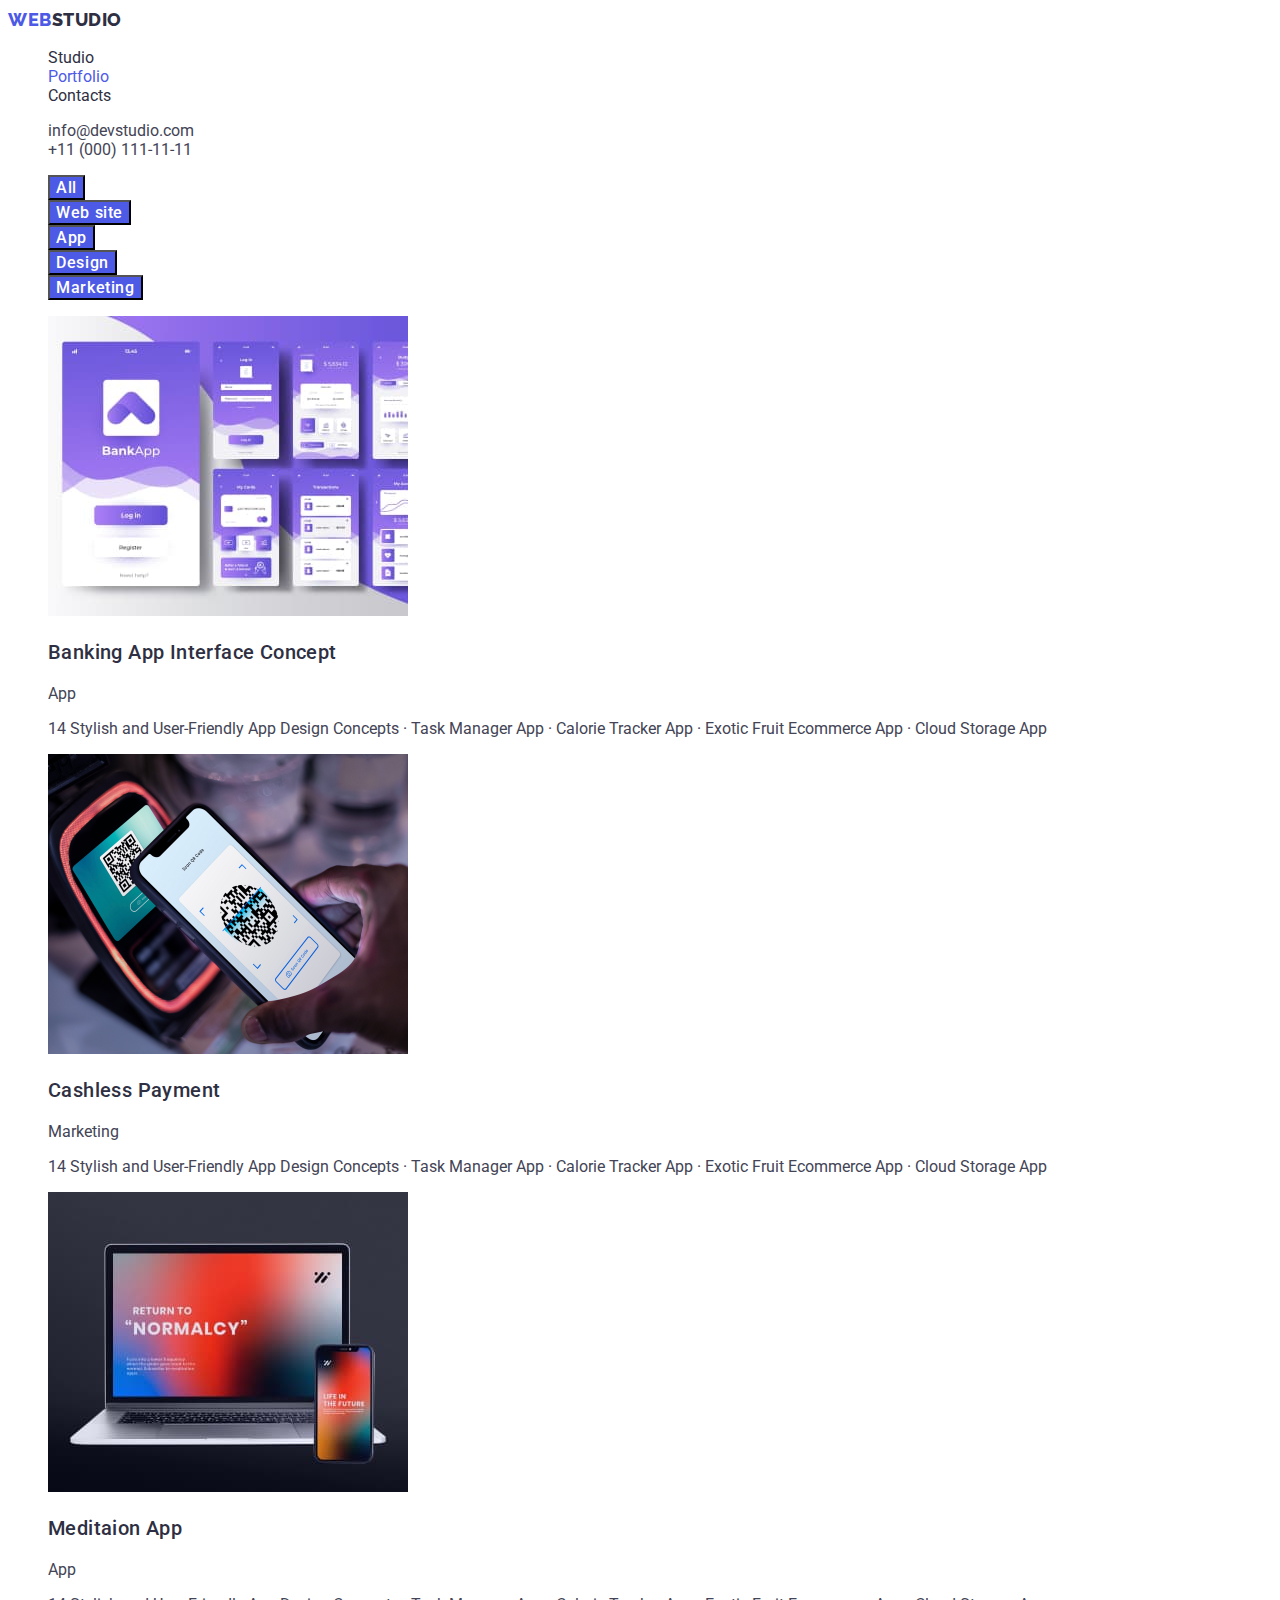
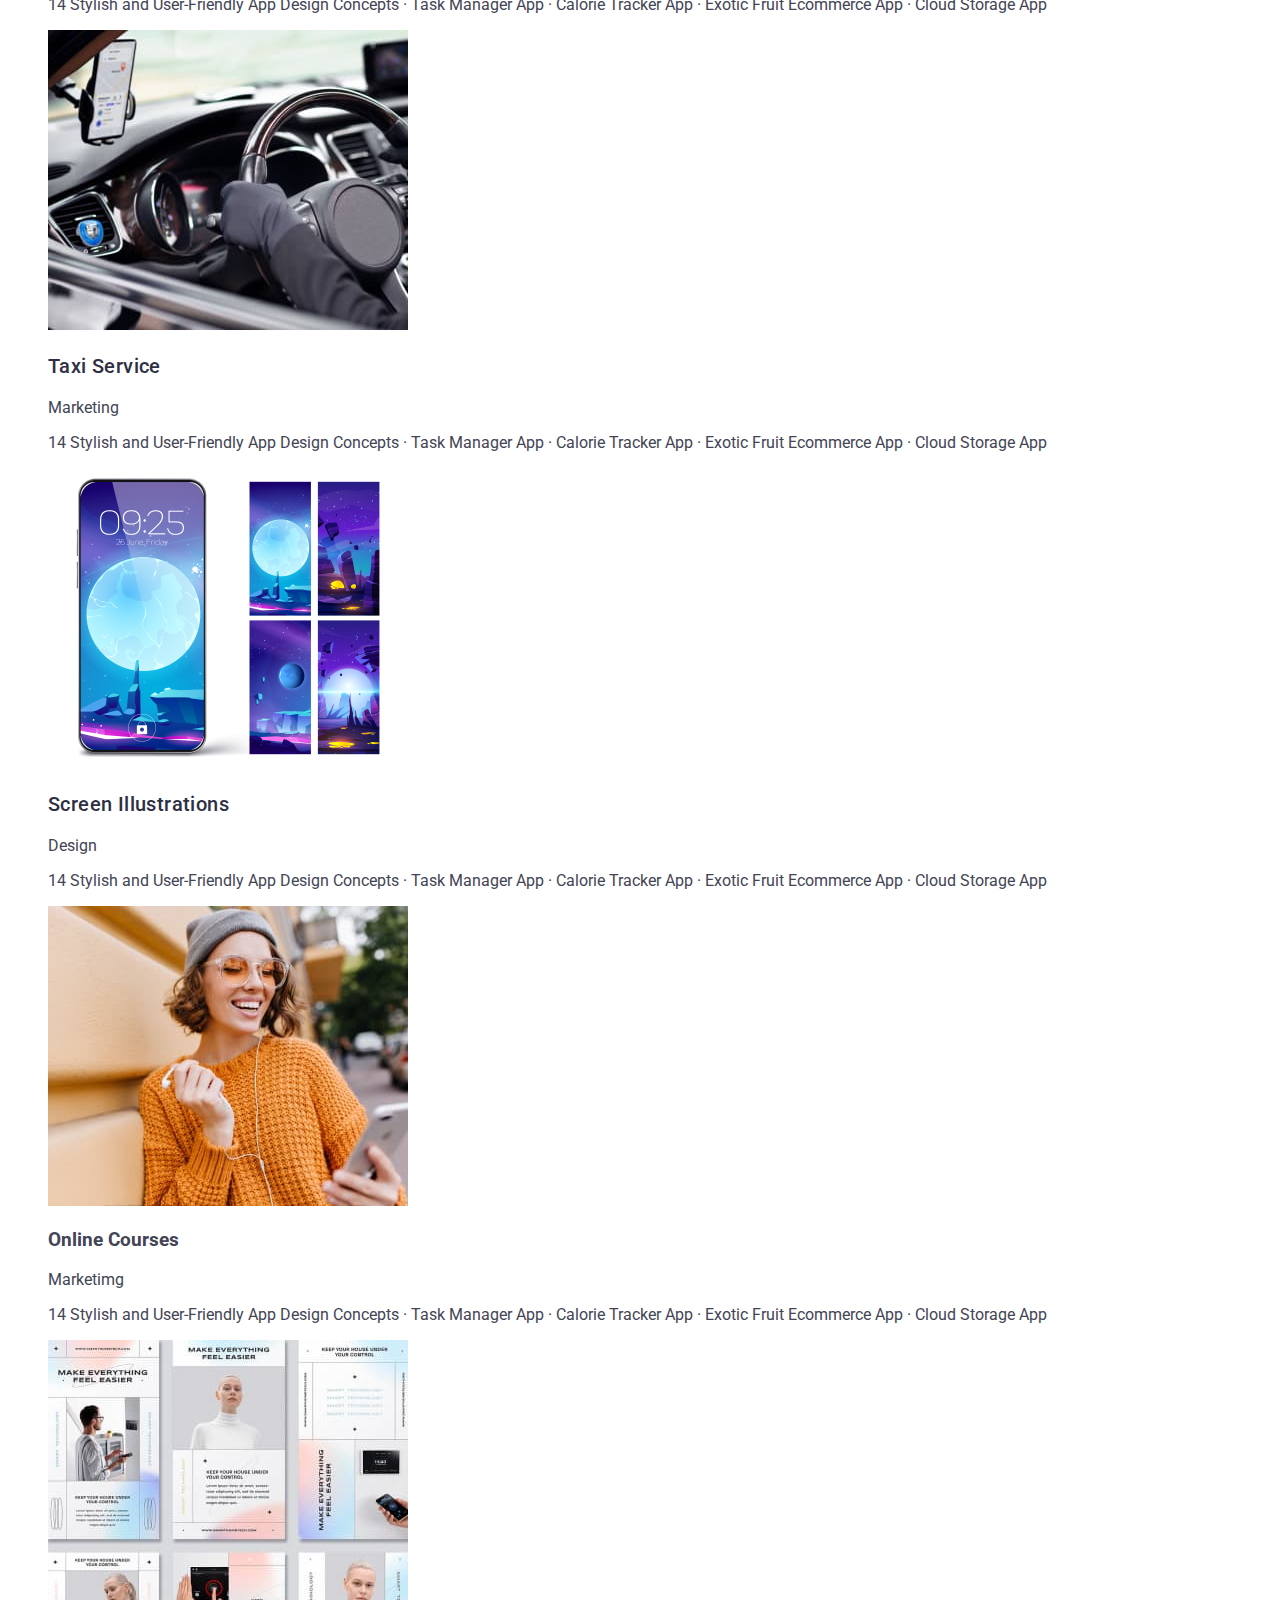
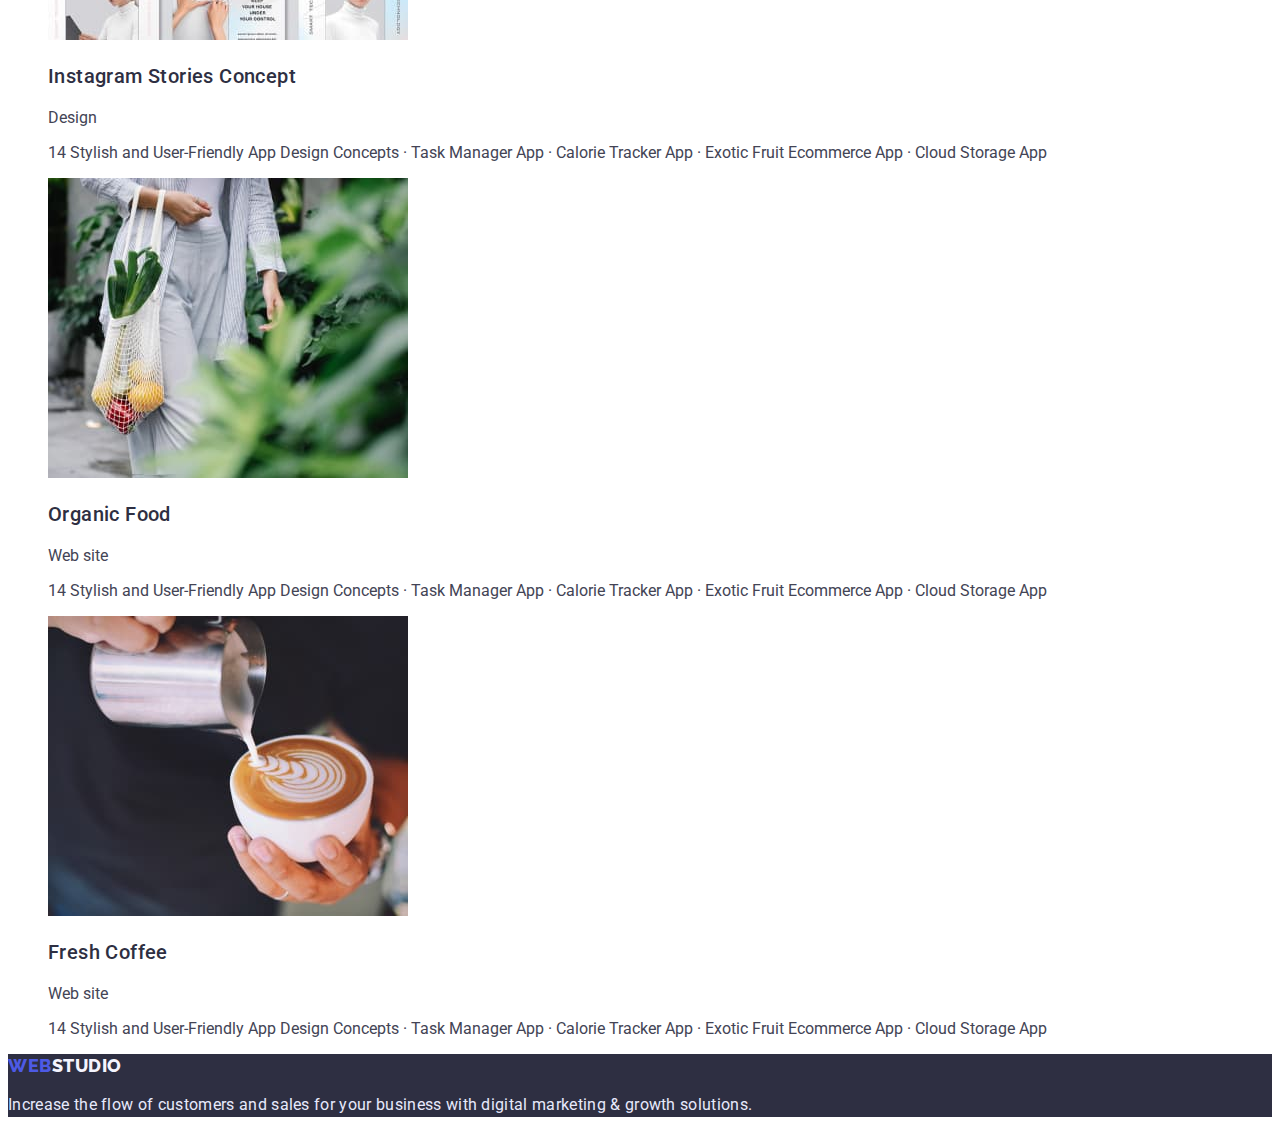
==== commit 3640937f: "correct hm2" ====
--- a/portfolio.html
+++ b/portfolio.html
@@ -182,13 +182,15 @@
     </main>
 
     <footer>
-      <a href="./index.html" class="footer-logo lineout">
-        <span class="webtext">WEB</span>STUDIO
-      </a>
-      <p class="footer-text">
-        Increase the flow of customers and sales for your business with digital
-        marketing & growth solutions.
-      </p>
+      <section class="gen-footer">
+        <a href="./index.html" class="footer-logo lineout">
+          <span class="webtext">WEB</span>STUDIO
+        </a>
+        <p class="footer-text">
+          Increase the flow of customers and sales for your business with digital
+          marketing & growth solutions.
+        </p>
+      </section>
     </footer>
   </body>
 </html>
--- a/css/styles.css
+++ b/css/styles.css
@@ -85,14 +85,14 @@
 
 /* ==========================HERO====================== */
 
- /* .hero { 
-position: absolute;
+ .hero { 
+/* position: absolute;
 width: 1440px;
 height: 603px;
 left: 0px;
-top: 72px; 
+top: 72px;  */
 background: #2E2F42;
-  }   */
+  }   
 
 .main-title {
     /* font-family: 'Roboto', sans-serif; */
@@ -101,7 +101,7 @@
     line-height: 1.07;
     text-align: center;
     letter-spacing: 0.02em;   
-    /* color: var(--main-bg-color); */
+    color: var(--main-bg-color); 
 }
 
 
@@ -211,6 +211,9 @@
 
 /* =====================FOOTER======================== */
 
+.gen-footer {
+    background-color:#2E2F42;
+}
 
 .footer-logo {
     font-family: 'Raleway', sans-serif;
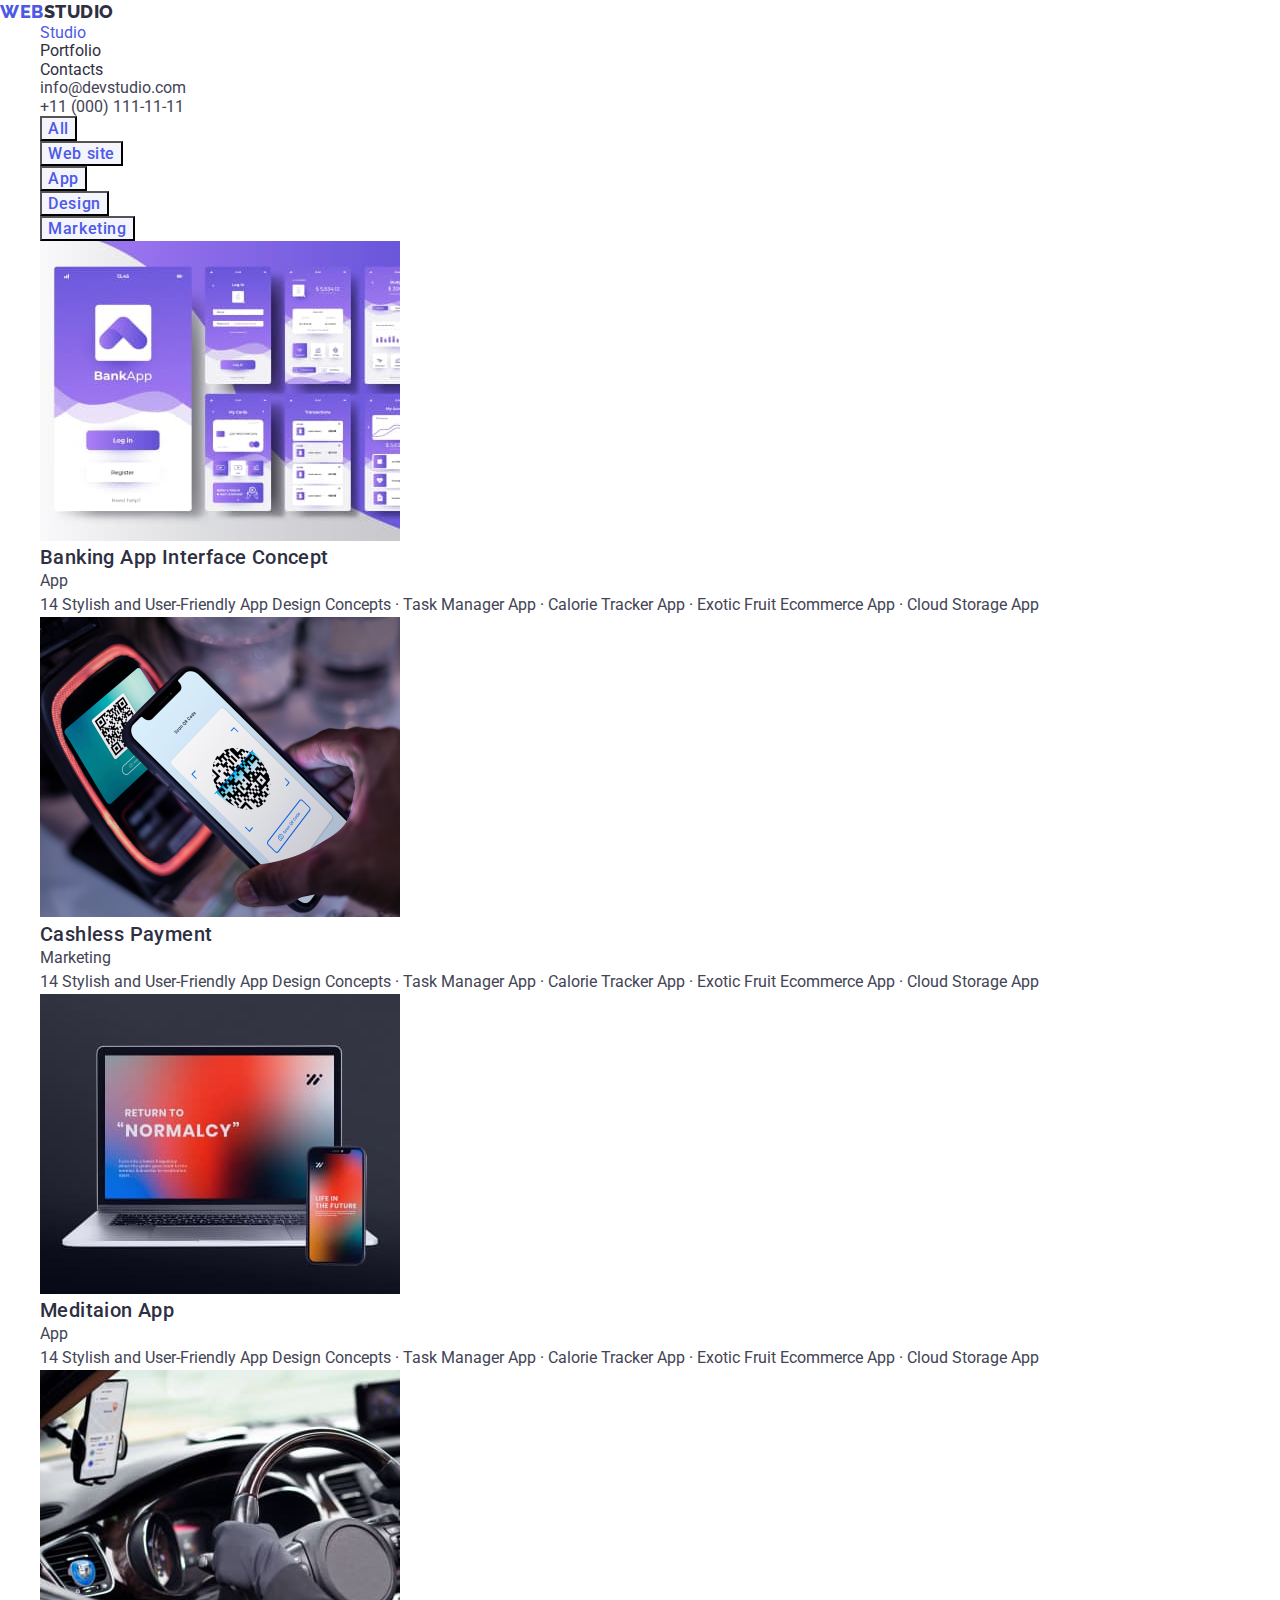
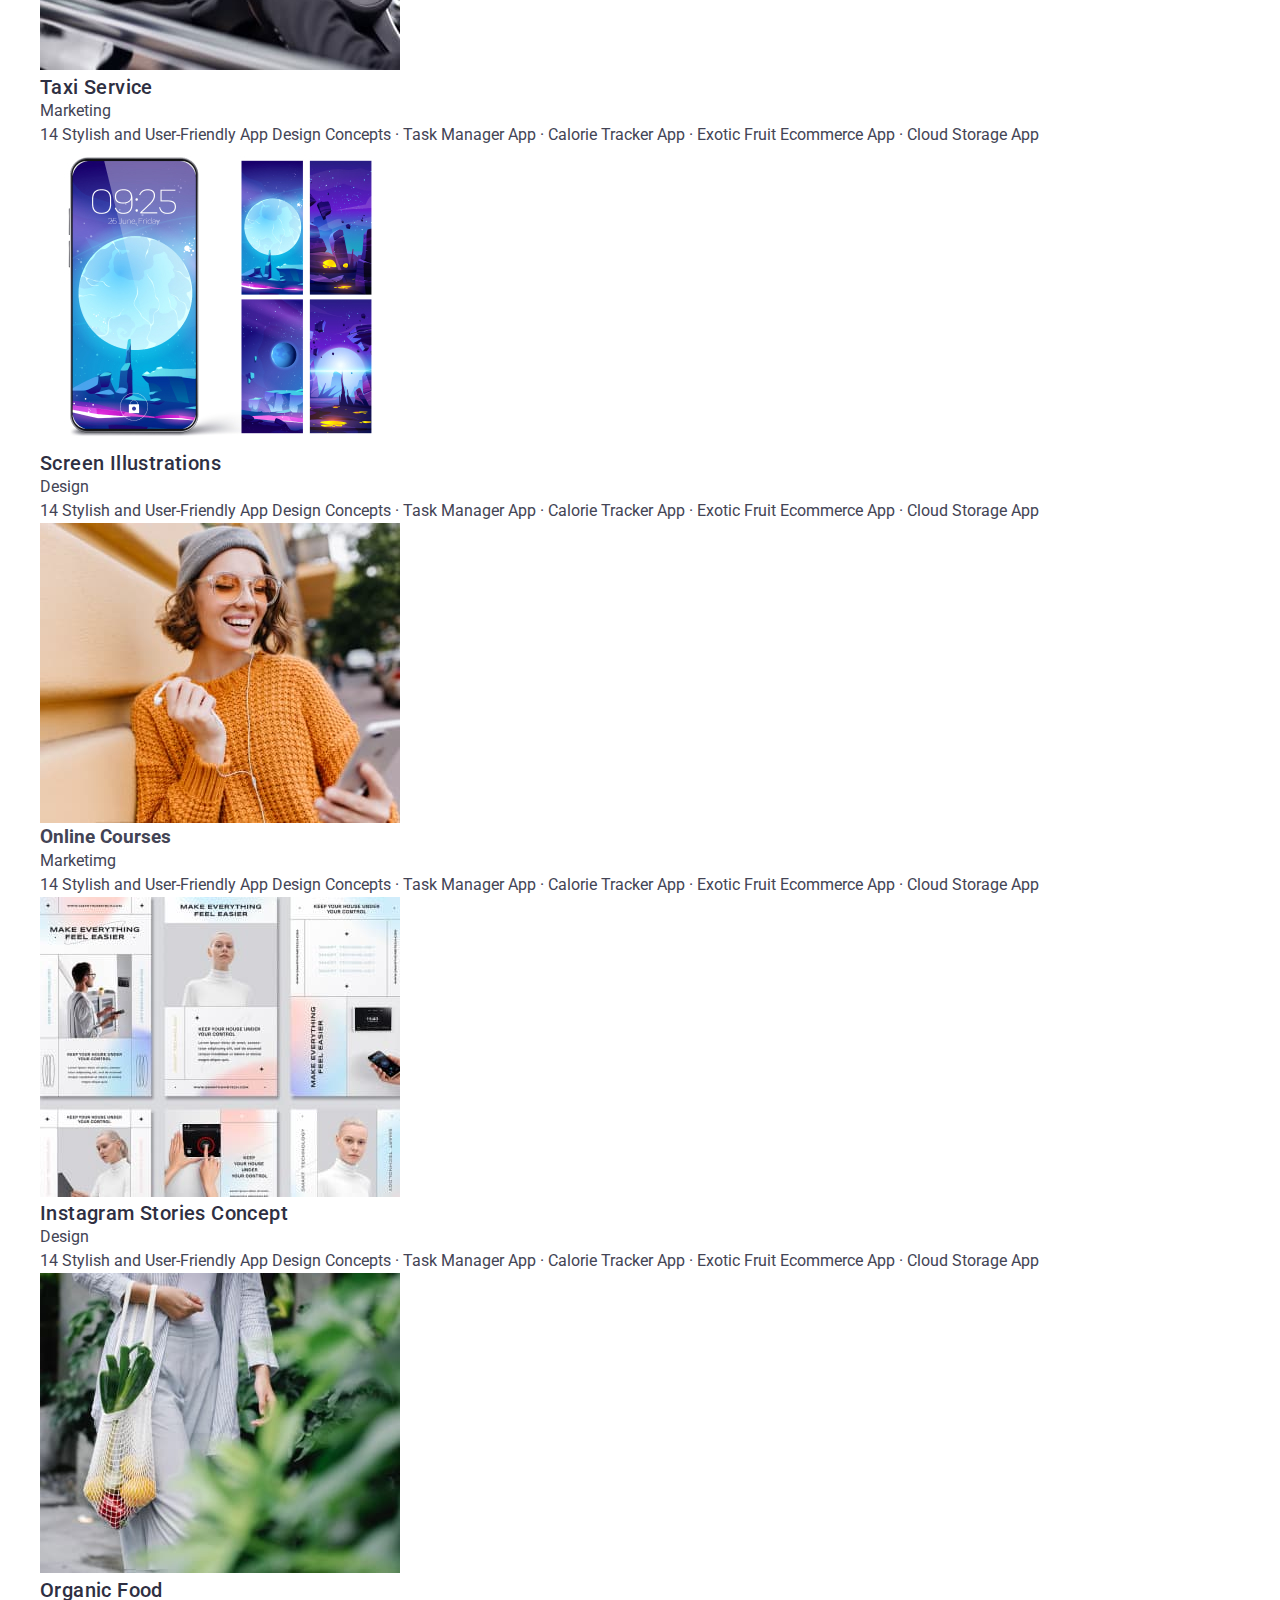
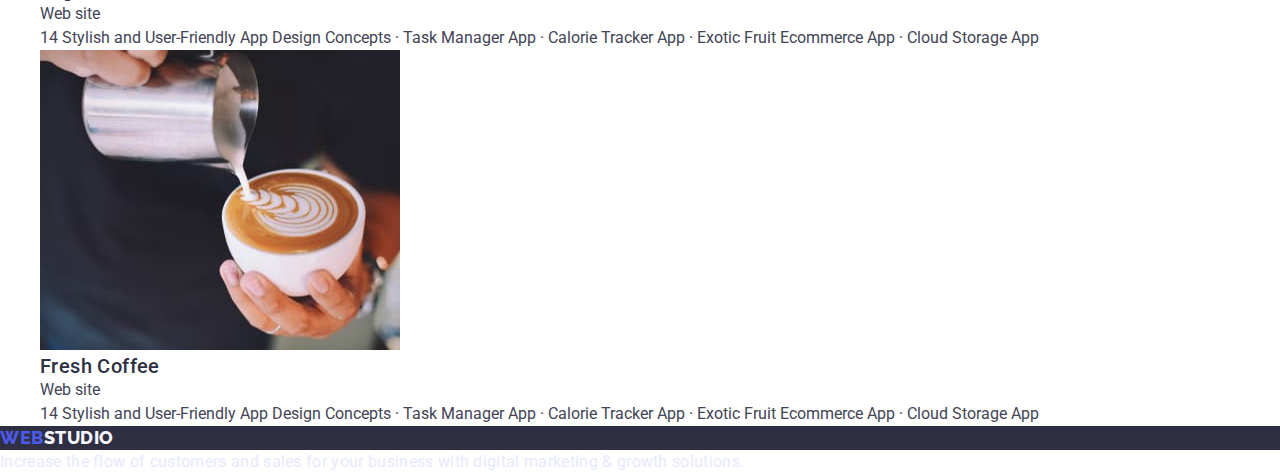
==== commit 60986a7e: "New HM" ====
--- a/portfolio.html
+++ b/portfolio.html
@@ -5,39 +5,47 @@
     <meta http-equiv="X-UA-Compatible" content="IE=edge" />
     <meta name="viewport" content="width=device-width, initial-scale=1.0" />
     <title>Portfolio</title>
-    
-    <link rel="preconnect" href="https://fonts.googleapis.com">
-    <link rel="preconnect" href="https://fonts.gstatic.com" crossorigin>
-    <link href="https://fonts.googleapis.com/css2?family=Raleway:wght@800&family=Roboto:wght@400;500;700&display=swap" rel="stylesheet">
-
+
+    <link
+      rel="stylesheet"
+      href="https://cdn.jsdelivr.net/npm/modern-normalize@1.1.0/modern-normalize.min.css"
+    />
+
+    <link rel="preconnect" href="https://fonts.googleapis.com" />
+    <link rel="preconnect" href="https://fonts.gstatic.com" crossorigin />
+    <link
+      href="https://fonts.googleapis.com/css2?family=Raleway:wght@800&family=Roboto:wght@400;500;700&display=swap"
+      rel="stylesheet"
+    />
 
     <link rel="stylesheet" href="./css/styles.css" />
-
-   
   </head>
   <body>
     <header>
-      <a href="./index.html" class="logo lineout logo-text">
-        <span class="webtext">WEB</span>STUDIO
+      <a href="./index.html" class="lineout logo-text">
+        WEB<span class="studiotext-header">STUDIO</span>
       </a>
       <nav>
         <ul class="site-nav">
-          <li><a href="./index.html" class="link lineout">Studio</a></li>
-          <li><a href="./portfolio.html" class="link link-current lineout">Portfolio</a></li>
+          <li>
+            <a href="./index.html" class="link link-current lineout">Studio</a>
+          </li>
+          <li><a href="./portfolio.html" class="link lineout">Portfolio</a></li>
           <li><a href="" class="link lineout">Contacts</a></li>
         </ul>
       </nav>
 
       <ul class="auth-nav">
         <li>
-          <a href="mailto:info@devstudio.com" class="lineout" >info@devstudio.com</a>
+          <a href="mailto:info@devstudio.com" class="lineout"
+            >info@devstudio.com</a
+          >
         </li>
         <li>
-          <a href="tel:+110001111111" class="lineout" >+11 (000) 111-11-11</a>
+          <a href="tel:+110001111111" class="lineout">+11 (000) 111-11-11</a>
         </li>
       </ul>
     </header>
-
     <main>
       <section class="filter">
         <ul>
@@ -54,127 +62,154 @@
           <li>
             <a>
               <img
-              src="./images/portfolioimg1.jpg"
-              alt="Cashless Payment"
-              width="360"
-              height="300"
-            />
-            <h3 class="card-title">Banking App Interface Concept</h3>
-            <p>App</p>
-            <p>14 Stylish and User-Friendly App Design Concepts · Task Manager App 
-              · Calorie Tracker App · Exotic Fruit Ecommerce App · Cloud Storage App</p>
-            
-          </li>
-          <li>
-            <a>
-              <img
-              src="./images/portfolioimg2.jpg"
-              alt="Cashless Payment"
-              width="360"
-              height="300"
-            />
-            <h3 class="card-title">Cashless Payment</h3>
-            <p>Marketing</p>
-            <p>14 Stylish and User-Friendly App Design Concepts · Task Manager App 
-              · Calorie Tracker App · Exotic Fruit Ecommerce App · Cloud Storage App</p>
-            </a>
-          </li>
-          <li>
-            <a>
-              <img
-              src="./images/portfolioimg3.jpg"
-              alt="App"
-              width="360"
-              height="300"
-            />
-            <h3 class="card-title">Meditaion App</h3>
-            <p>App</p>
-            <p>14 Stylish and User-Friendly App Design Concepts · Task Manager App 
-              · Calorie Tracker App · Exotic Fruit Ecommerce App · Cloud Storage App</p>
-          </li>
-            </a>
-          <li>
-            <a>
-              <img
-              src="./images/portfolioimg4.jpg"
-              alt="Taxi Service"
-              width="360"
-              height="300"
-            />
-            <h3 class="card-title">Taxi Service</h3>
-            <p>Marketing</p>
-            <p>14 Stylish and User-Friendly App Design Concepts · Task Manager App 
-              · Calorie Tracker App · Exotic Fruit Ecommerce App · Cloud Storage App</p>
-            </a>
-          </li>
-          <li>
-            <a>
-              <img
-              src="./images/portfolioimg5.jpg"
-              alt="Screen Illustrations"
-              width="360"
-              height="300"
-            />
-            <h3 class="card-title">Screen Illustrations</h3>
-            <p>Design</p>
-            <p>14 Stylish and User-Friendly App Design Concepts · Task Manager App 
-              · Calorie Tracker App · Exotic Fruit Ecommerce App · Cloud Storage App</p>
-            </a>
-          </li>
-          <li>
-            <a>
-              <img
-              src="./images/portfolioimg6.jpg"
-              alt="Online Courses"
-              width="360"
-              height="300"
-            />
-            <h3 class="scard-title">Online Courses</h3>
-            <p>Marketimg</p>
-            <p>14 Stylish and User-Friendly App Design Concepts · Task Manager App 
-              · Calorie Tracker App · Exotic Fruit Ecommerce App · Cloud Storage App</p>
-            </a>
-          </li>
-          <li>
-            <a>
-              <img
-              src="./images/portfolioimg7.jpg"
-              alt="Instagram Stories Concept"
-              width="360"
-              height="300"
-            />
-            <h3 class="card-title">Instagram Stories Concept</h3>
-            <p>Design</p>
-            <p>14 Stylish and User-Friendly App Design Concepts · Task Manager App 
-              · Calorie Tracker App · Exotic Fruit Ecommerce App · Cloud Storage App</p>
-            </a>
-          </li>
-          <li>
-            <a>
-              <img
-              src="./images/portfolioimg8.jpg"
-              alt="Organic food"
-              width="360"
-              height="300"
-            />
-            <h3 class="card-title">Organic Food</h3>
-            <p>Web site</p>
-            <p>14 Stylish and User-Friendly App Design Concepts · Task Manager App 
-              · Calorie Tracker App · Exotic Fruit Ecommerce App · Cloud Storage App</p>
-            </a>
-          </li>
-          <li>
-            <a>
-              <img
-              src="./images/portfolioimg9.jpg"
-              alt="Fresh Coffee"
-              width="360"
-              height="300"
-            />
-            <h3 class="card-title">Fresh Coffee</h3>
-            <p>Web site</p>
-            <p>14 Stylish and User-Friendly App Design Concepts · Task Manager App 
-              · Calorie Tracker App · Exotic Fruit Ecommerce App · Cloud Storage App</p>
+                src="./images/portfolioimg1.jpg"
+                alt="Cashless Payment"
+                width="360"
+                height="300"
+              />
+              <h3 class="card-title">Banking App Interface Concept</h3>
+              <p>App</p>
+              <p>
+                14 Stylish and User-Friendly App Design Concepts · Task Manager
+                App · Calorie Tracker App · Exotic Fruit Ecommerce App · Cloud
+                Storage App
+              </p>
+            </a>
+          </li>
+          <li>
+            <a>
+              <img
+                src="./images/portfolioimg2.jpg"
+                alt="Cashless Payment"
+                width="360"
+                height="300"
+              />
+              <h3 class="card-title">Cashless Payment</h3>
+              <p>Marketing</p>
+              <p>
+                14 Stylish and User-Friendly App Design Concepts · Task Manager
+                App · Calorie Tracker App · Exotic Fruit Ecommerce App · Cloud
+                Storage App
+              </p>
+            </a>
+          </li>
+          <li>
+            <a>
+              <img
+                src="./images/portfolioimg3.jpg"
+                alt="App"
+                width="360"
+                height="300"
+              />
+              <h3 class="card-title">Meditaion App</h3>
+              <p>App</p>
+              <p>
+                14 Stylish and User-Friendly App Design Concepts · Task Manager
+                App · Calorie Tracker App · Exotic Fruit Ecommerce App · Cloud
+                Storage App
+              </p>
+            </a>
+          </li>
+          <li>
+            <a>
+              <img
+                src="./images/portfolioimg4.jpg"
+                alt="Taxi Service"
+                width="360"
+                height="300"
+              />
+              <h3 class="card-title">Taxi Service</h3>
+              <p>Marketing</p>
+              <p>
+                14 Stylish and User-Friendly App Design Concepts · Task Manager
+                App · Calorie Tracker App · Exotic Fruit Ecommerce App · Cloud
+                Storage App
+              </p>
+            </a>
+          </li>
+          <li>
+            <a>
+              <img
+                src="./images/portfolioimg5.jpg"
+                alt="Screen Illustrations"
+                width="360"
+                height="300"
+              />
+              <h3 class="card-title">Screen Illustrations</h3>
+              <p>Design</p>
+              <p>
+                14 Stylish and User-Friendly App Design Concepts · Task Manager
+                App · Calorie Tracker App · Exotic Fruit Ecommerce App · Cloud
+                Storage App
+              </p>
+            </a>
+          </li>
+          <li>
+            <a>
+              <img
+                src="./images/portfolioimg6.jpg"
+                alt="Online Courses"
+                width="360"
+                height="300"
+              />
+              <h3 class="scard-title">Online Courses</h3>
+              <p>Marketimg</p>
+              <p>
+                14 Stylish and User-Friendly App Design Concepts · Task Manager
+                App · Calorie Tracker App · Exotic Fruit Ecommerce App · Cloud
+                Storage App
+              </p>
+            </a>
+          </li>
+          <li>
+            <a>
+              <img
+                src="./images/portfolioimg7.jpg"
+                alt="Instagram Stories Concept"
+                width="360"
+                height="300"
+              />
+              <h3 class="card-title">Instagram Stories Concept</h3>
+              <p>Design</p>
+              <p>
+                14 Stylish and User-Friendly App Design Concepts · Task Manager
+                App · Calorie Tracker App · Exotic Fruit Ecommerce App · Cloud
+                Storage App
+              </p>
+            </a>
+          </li>
+          <li>
+            <a>
+              <img
+                src="./images/portfolioimg8.jpg"
+                alt="Organic food"
+                width="360"
+                height="300"
+              />
+              <h3 class="card-title">Organic Food</h3>
+              <p>Web site</p>
+              <p>
+                14 Stylish and User-Friendly App Design Concepts · Task Manager
+                App · Calorie Tracker App · Exotic Fruit Ecommerce App · Cloud
+                Storage App
+              </p>
+            </a>
+          </li>
+          <li>
+            <a>
+              <img
+                src="./images/portfolioimg9.jpg"
+                alt="Fresh Coffee"
+                width="360"
+                height="300"
+              />
+              <h3 class="card-title">Fresh Coffee</h3>
+              <p>Web site</p>
+              <p>
+                14 Stylish and User-Friendly App Design Concepts · Task Manager
+                App · Calorie Tracker App · Exotic Fruit Ecommerce App · Cloud
+                Storage App
+              </p>
             </a>
           </li>
         </ul>
@@ -183,12 +218,12 @@
 
     <footer>
       <section class="gen-footer">
-        <a href="./index.html" class="footer-logo lineout">
-          <span class="webtext">WEB</span>STUDIO
+        <a href="./index.html" class="logo-text lineout">
+          WEB<span class="studiotext-footer">STUDIO</span>
         </a>
         <p class="footer-text">
-          Increase the flow of customers and sales for your business with digital
-          marketing & growth solutions.
+          Increase the flow of customers and sales for your business with
+          digital marketing & growth solutions.
         </p>
       </section>
     </footer>
--- a/css/styles.css
+++ b/css/styles.css
@@ -31,9 +31,32 @@
 }
 
 
+p {
+    background-color: var(--main-bg-color);
+    color: var(--main-text-color);
+    font-family: 'Roboto', sans-serif;
+    font-size: 16px;
+    line-height: 1.5;
+}
+
+
+h1, 
+h2, 
+h3, 
+h4, 
+h5, 
+h6, 
+ul, 
+p {
+    margin-bottom: 0;
+    margin-top: 0;
+}
+
+
+
 /* ======================== HEADER================== */
 
-
+/* Логотип */
 .logo-text {
 font-family: 'Raleway', sans-serif;
 font-weight: 800;
@@ -41,13 +64,20 @@
 line-height: 1.33;
 letter-spacing: 0.03em;
 text-transform: uppercase;
-color: var(--title-text-color)
-}
-
-.webtext {
 color: var(--accent-text-color);
 }
 
+.studiotext-header {
+ color: var(--title-text-color);
+}
+
+
+.studiotext-footer {
+    color: var(--secondary-bg-color);
+   }
+
+
+/* Головна навігація */
 .site-nav .link {
 color: var(--title-text-color);
 }
@@ -69,6 +99,7 @@
 }
 
 
+/* Посилання авторизації */
 
 .auth-nav a {
     color: var(--main-text-color);
@@ -83,7 +114,7 @@
 
 
 
-/* ==========================HERO====================== */
+/* ==========================HERO INDEX FILE====================== */
 
  .hero { 
 /* position: absolute;
@@ -127,7 +158,7 @@
 
 
 
-/* ===========================BODY==================== */
+/* ===========================BODY INDEX==================== */
 
 .section-title {
 color:var(--title-text-color);
@@ -180,8 +211,8 @@
 
 
 .filterbutton {
-    background-color: var(--accent-text-color);
-    color: var(--main-bg-color);
+    background-color: var(--secondary-bg-color);
+    color: var(--accent-text-color);
     cursor: pointer;
     font-family: 'Roboto', sans-serif;
     font-weight: 500;
@@ -194,7 +225,7 @@
 
 .filterbutton:hover,
 .filterbutton:focus {
-    background-color: var(--button-hover-color);
+    background-color: var(--accent-text-color);
     color: var(--main-bg-color);
 }
 
@@ -215,16 +246,9 @@
     background-color:#2E2F42;
 }
 
-.footer-logo {
-    font-family: 'Raleway', sans-serif;
-    font-weight: 800;
-    font-size: 18px;
-    line-height: 1.33;
-    letter-spacing: 0.03em;
-    text-transform: uppercase;
+.studiotext-footer {
     color: var(--secondary-bg-color);
-    }
-
+   }
 
 .footer-text {
 font-size: 16px;
